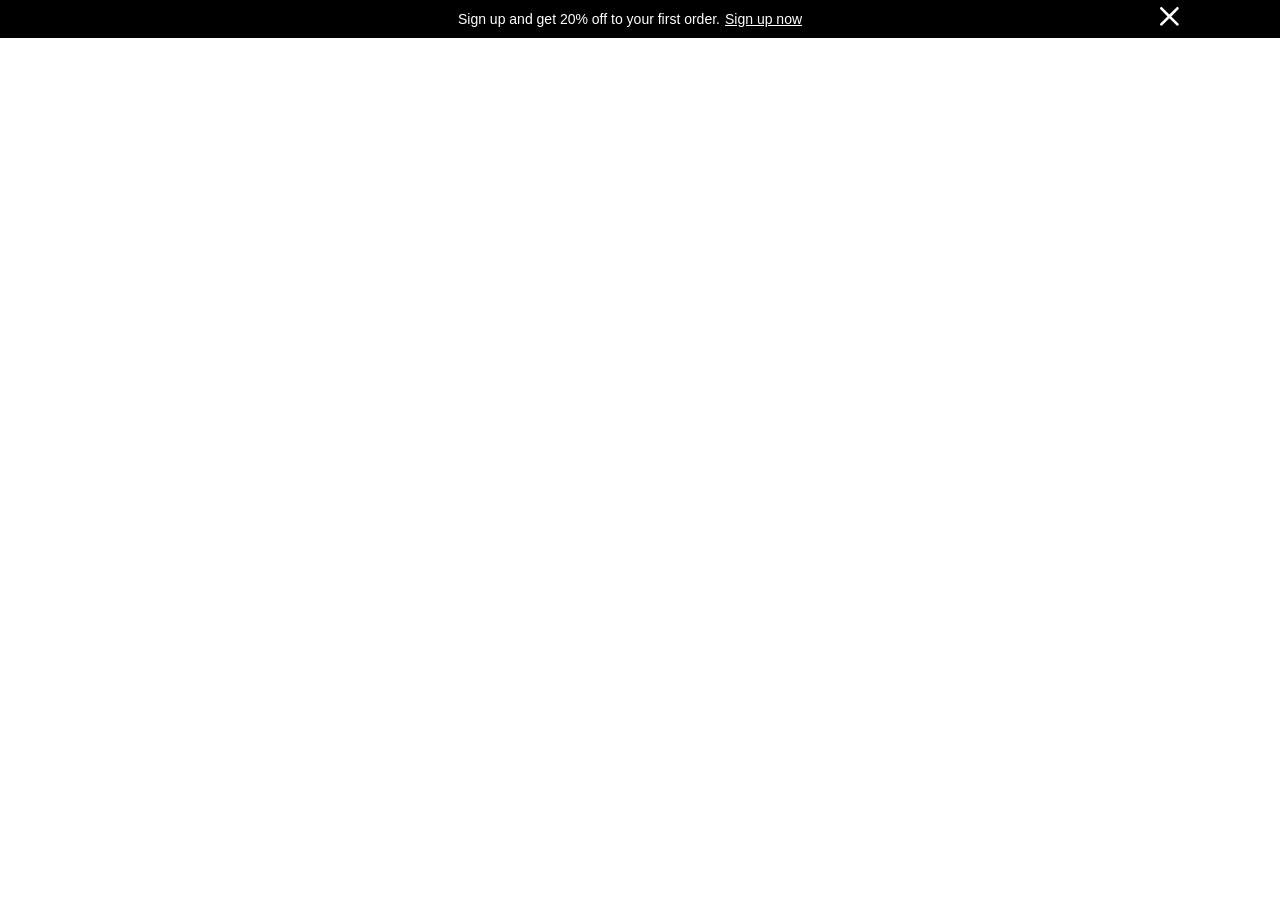
==== cart.html @ 90ceb1e4 "update: add common sections (offer bar , footer ) to other pages" ====
<!DOCTYPE html>
<html lang="en">

<head>
    <meta charset="UTF-8">
    <meta name="viewport" content="width=device-width, initial-scale=1.0">
    <title>ShopCo</title>

    <!-- Fonts -->
    <link href="https://fonts.cdnfonts.com/css/satoshi" rel="stylesheet">

    <link href="https://db.onlinewebfonts.com/c/f1fcc5aed1e20fc0cdb9f8a7573625bd?family=Integral+CF+Regular"
        rel="stylesheet">

    <!-- CSS -->
    <link rel="stylesheet" href="style.css">
</head>

<body>
    <!-- Offerbar -->
    <section class="offer-bar">
        <div class="offer-space"></div>

        <div class="offer-text satoshi">
            <p>
                Sign up and get 20% off to your first order.
            </p>
            <a href="#">
                Sign up now
            </a>
        </div>

        <div class="offer-close">
            <img src="Icons/cross.svg" alt="">
        </div>
    </section>
</body>

</html>
---- style.css ----
/* Reset */
* {
    margin: 0;
    padding: 0;
    box-sizing: border-box;
}






/* Fonts */
.satoshi {
    font-family: 'Satoshi', sans-serif;
}

.integral-cf {
    font-family: "Integral CF Regular", sans-serif;
}











/* Offer bar */
.offer-bar {
    height: 38px;
    padding-inline: 100px;
    display: flex;
    align-items: center;
    justify-content: space-between;
    background-color: black;
    color: white;
    white-space: nowrap;
}

.offer-space {
    display: block;
}

.offer-text {
    display: flex;
    align-items: center;
    gap: 5px;
    margin-top: 9px;
    margin-bottom: 10px;
    font-size: 14px;
    font-weight: 400;
}

.offer-text p {
    margin: 0;
    color: white;
    font-size: 14px;
}

.offer-text a {
    color: white;
    font-size: 14px;
    text-decoration: underline;
}

.offer-close img {
    height: 20px;
    width: 20px;
}











/* Navbar */
.nav-bar {
    background-color: white;
    display: flex;
    padding-inline: 100px;
    padding-block: 24px;
    align-items: center;
    gap: 40px;
    position: sticky;
    top: 0;
    z-index: 1000;
}

.nav-bar div:nth-of-type(1) {
    display: none;
}

.nav-bar div:nth-of-type(2) p {
    font-weight: 700;
    font-size: 32px;
    color: black;
}

.search-bar {
    width: 100%;
    background: #F0F0F0;
    border-radius: 67px;
}

.search-bar form {
    display: flex;
    flex-wrap: nowrap;
}

.search-bar img {
    padding: 12px;
    padding-left: 16px;
}

.search-bar input {
    border: none;
    outline: none;
    background-color: transparent;
    width: 100%;
}

.nav-bar ul {
    list-style: none;
    display: inline-flex;
    text-wrap: nowrap;
    gap: 24px;
}

.nav-bar div:nth-of-type(5) {
    display: flex;
    gap: 14px;
}













/* Banner */
.banner {
    display: flex;
    position: relative;
    background-color: #F2F0F1;
    background-image: url(Icons/banner.svg);
    background-size: cover;
    background-position: bottom right;
    background-repeat: no-repeat;
    padding-inline: 100px;
    min-height: 663px;
    overflow: hidden;
}

.banner-text h1 {
    font-size: 64px;
    font-weight: 700;
    margin-top: 100px;
    line-height: 1.05;
}

.banner-text p {
    margin-top: 32px;
    font-size: 16px;
    font-weight: 400;
    line-height: 22px;
    color: rgba(0, 0, 0, 0.6);
    max-width: 545px;
}

.banner button {
    width: 210px;
    height: 52px;
    border-radius: 62px;
    background-color: black;
    color: white;
    border: none;
    margin-top: 32px;
    margin-bottom: 48px;
    cursor: pointer;
    font-size: 16px;
}

.banner-counter ul {
    display: flex;
    align-items: center;
    list-style: none;
    gap: 32px;
    margin-bottom: 80px;
}

.banner-counter li h1 {
    font-size: 40px;
    font-weight: 700;
}

.banner-counter li p {
    font-size: 16px;
    color: rgba(0, 0, 0, 0.6);
}

.stars img {
    position: absolute;
}

.starTwo {
    right: 5.6%;
    top: 13%;
}

.starOne {
    right: 44%;
    top: 45%;
}













/* Ribon */
.ribon {
    display: flex;
    align-items: center;
    background-color: black;
    min-height: 122px;
    justify-content: space-around;
    padding-inline: 100px;
    flex-wrap: wrap;
    gap: 20px;
}












/* New Arrivals */
.new-arrivals {
    display: flex;
    flex-direction: column;
    align-items: center;
    padding-inline: 100px;
    padding-bottom: 55px;
    font-family: 'Satoshi', sans-serif;
}

.new-arrivals h2 {
    font-size: 48px;
    font-weight: 700;
    padding-top: 72px;
    padding-bottom: 55px;
    text-align: center;
}

.product-grid {
    display: grid;
    grid-template-columns: repeat(4, 1fr);
    gap: 20px;
    width: 100%;
}

.product-image img {
    width: 100%;
    display: block;
    border-radius: 20px;
}

.product-name {
    font-size: 16px;
    font-weight: 700;
    margin-top: 10px;
    text-align: left;
}

.product-rating {
    display: flex;
    align-items: center;
    gap: 8px;
    margin: 6px 0;
}

.product-rating img {
    height: 18px;
}

.product-rating small {
    font-size: 12px;
    color: black;
}

.product-rating span {
    color: #00000066;
}

.product-price {
    display: flex;
    align-items: center;
    gap: 8px;
    font-size: 20px;
    font-weight: 700;
}

.product-price del {
    color: #00000066;
}

.discount {
    font-size: 12px;
    font-weight: 500;
    color: #FF3333;
    background: #FF33331A;
    padding: 3px 8px;
    border-radius: 62px;
}

.new-arrivals>div {
    width: 100%;
    text-align: center;
}

.view-all-btn {
    display: inline-block;
    width: 218px;
    padding: 14px 0;
    border: 1px solid #0000001A;
    border-radius: 62px;
    color: black;
    text-decoration: none;
    font-size: 16px;
    font-weight: 500;
    margin: 36px 0 40px;
}













/* Footer */
.footer {
    background-color: #F0F0F0;
    padding-inline: 100px;
    padding-bottom: 80px;
    margin-top: 140px;
    font-family: 'Satoshi', sans-serif;
}

.newsletter {
    background-color: black;
    border-radius: 20px;
    padding: 36px 64px;
    display: flex;
    justify-content: space-between;
    align-items: center;
    gap: 40px;
    transform: translateY(-50%);
    margin-bottom: -50px;
}

.newsletter h2 {
    color: white;
    font-size: 40px;
    line-height: 45px;
    max-width: 550px;
}

.newsletter form {
    display: flex;
    flex-direction: column;
    gap: 14px;
    width: 350px;
}

.newsletter form div {
    display: flex;
    align-items: center;
    background-color: white;
    border-radius: 62px;
    padding: 12px 16px;
    gap: 12px;
}

.newsletter input {
    border: none;
    outline: none;
    width: 100%;
    font-size: 16px;
}

.newsletter button {
    background-color: white;
    color: black;
    border: none;
    border-radius: 62px;
    padding: 12px;
    font-size: 16px;
    font-weight: 500;
    cursor: pointer;
}


/* Footer Main */
.footer-main {
    display: flex;
    justify-content: space-between;
    gap: 40px;
    padding-top: 20px;
    margin-bottom: 50px;
}

.footer-brand {
    max-width: 250px;
}

.footer-brand h2 {
    font-size: 32px;
    margin-bottom: 25px;
}

.footer-brand p {
    color: #00000099;
    font-size: 14px;
    line-height: 22px;
    margin-bottom: 35px;
}

.footer-links {
    display: flex;
    justify-content: space-between;
    flex: 1;
    max-width: 800px;
}

.footer-links h4 {
    font-size: 16px;
    font-weight: 500;
    letter-spacing: 3px;
    margin-bottom: 26px;
}

.footer-links ul {
    list-style: none;
    display: flex;
    flex-direction: column;
    gap: 16px;
}

.footer-links a {
    color: #00000099;
    text-decoration: none;
    font-size: 16px;
}

.footer hr {
    border: none;
    border-top: 1px solid #0000001A;
    margin-bottom: 25px;
}

.footer-bottom {
    display: flex;
    justify-content: space-between;
    align-items: center;
}

.footer-bottom p {
    color: #00000099;
    font-size: 14px;
}









































/* Responsive */
@media (max-width: 1200px) {
    .banner {
        padding-inline: 60px;
    }

    .banner-text h1 {
        font-size: 52px;
    }
}




@media (max-width: 768px) {

    /* Offerbar*/
    .offer-bar {
        justify-content: center;
        gap: 10px;
        padding-inline: 16px;
    }

    .offer-space,
    .offer-close {
        display: none;
    }

    .offer-text p,
    .offer-text a {
        font-size: 12px;
    }







    /* Navbar */
    .nav-bar {
        padding-inline: 16px;
        padding-block: 16px;
        gap: 14px;
        align-items: center;
    }

    .nav-bar div:nth-of-type(1) {
        display: flex;
        align-items: center;
    }

    .nav-bar div:nth-of-type(2) {
        margin-right: auto;
    }

    .nav-bar div:nth-of-type(2) p {
        font-weight: 700;
        font-size: 25.2px;
        color: black;
    }

    .nav-bar div:nth-of-type(3) {
        display: none;
    }

    .search-bar {
        width: auto;
        background-color: transparent;
    }

    .search-bar form {
        display: flex;
        align-items: center;
    }

    .search-bar img {
        padding: 0;
        display: block;
    }

    .search-bar input {
        display: none;
    }

    .nav-bar div:nth-of-type(5) {
        display: flex;
        gap: 14px;
        align-items: center;
    }








    /* Banner */
    .banner {
        padding-inline: 16px;
        background-position: bottom center;
        background-size: cover;
        min-height: 520px;
    }

    .banner-text h1 {
        font-size: 36px;
        line-height: 36px;
        margin-top: 40px;
    }

    .banner-text p {
        font-size: 14px;
        margin-top: 20px;
    }

    .banner button {
        width: 100%;
        margin-top: 24px;
        margin-bottom: 32px;
    }

    .banner-counter ul {
        flex-wrap: wrap;
        gap: 16px 24px;
        margin-bottom: 40px;
    }












/* Ribon */
    .ribon {
        padding-inline: 16px;
        padding-block: 30px;
        min-height: auto;
    }






    /* New Arrivals */
    .new-arrivals {
        padding-inline: 16px;
    }

    .new-arrivals h2 {
        font-size: 32px;
        padding-top: 52px;
    }

    .product-grid {
        grid-template-columns: repeat(2, 1fr);
        gap: 16px;
    }

    .product-new:nth-child(n+3) {
        display: none;
    }

    .product-name {
        font-size: 14px;
    }

    .product-rating img {
        height: 15px;
    }

    .product-price {
        font-size: 18px;
    }

    .product-price del {
        font-size: 18px;
    }

    .view-all-btn {
        display: block;
        width: 100%;
        margin: 24px 0 30px;
    }


















    /* Footer */
    .footer {
        padding-inline: 16px;
        padding-bottom: 40px;
        margin-top: 160px;
    }

    .newsletter {
        padding: 32px 24px;
        flex-direction: column;
        align-items: flex-start;
        gap: 24px;
        transform: translateY(-40%);
        margin-bottom: -40px;
    }

    .newsletter h2 {
        font-size: 32px;
        line-height: 35px;
    }

    .newsletter form {
        width: 100%;
    }

    .footer-main {
        flex-direction: column;
        gap: 24px;
    }

    .footer-brand {
        max-width: 100%;
    }

    .footer-links {
        display: grid;
        grid-template-columns: repeat(2, 1fr);
        gap: 24px;
    }

    .footer-bottom {
        flex-direction: column;
        gap: 16px;
        text-align: center;
    }
}
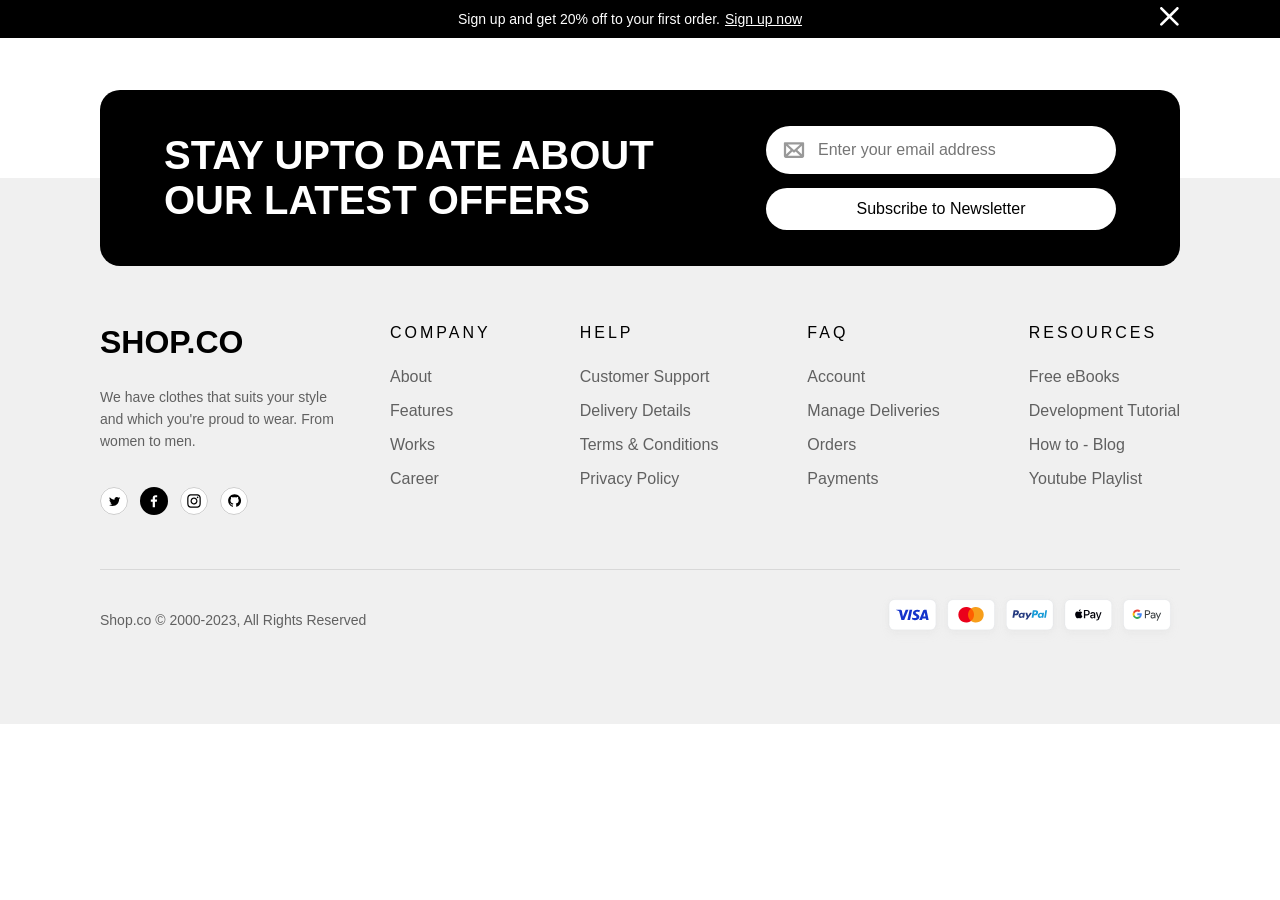
==== commit cf32750b: "fix: fixed footer section" ====
--- a/cart.html
+++ b/cart.html
@@ -34,6 +34,86 @@
             <img src="Icons/cross.svg" alt="">
         </div>
     </section>
+
+    <!-- Footer -->
+    <footer class="footer">
+
+        <!-- Newsletter -->
+        <div class="newsletter">
+            <h2 class="integral-cf">STAY UPTO DATE ABOUT OUR LATEST OFFERS</h2>
+
+            <form>
+                <div>
+                    <img src="Icons/email.svg" alt="">
+                    <input type="email" placeholder="Enter your email address">
+                </div>
+                <button type="submit">Subscribe to Newsletter</button>
+            </form>
+        </div>
+
+        <!-- Footer Main -->
+        <div class="footer-main">
+
+            <div class="footer-brand">
+                <h2 class="integral-cf">SHOP.CO</h2>
+                <p>We have clothes that suits your style and which you're proud to wear. From women to men.</p>
+                <img src="Icons/social.svg" alt="Social Media">
+            </div>
+
+            <div class="footer-links">
+                <div>
+                    <h4>COMPANY</h4>
+                    <ul>
+                        <li><a href="#">About</a></li>
+                        <li><a href="#">Features</a></li>
+                        <li><a href="#">Works</a></li>
+                        <li><a href="#">Career</a></li>
+                    </ul>
+                </div>
+
+                <div>
+                    <h4>HELP</h4>
+                    <ul>
+                        <li><a href="#">Customer Support</a></li>
+                        <li><a href="#">Delivery Details</a></li>
+                        <li><a href="#">Terms & Conditions</a></li>
+                        <li><a href="#">Privacy Policy</a></li>
+                    </ul>
+                </div>
+
+                <div>
+                    <h4>FAQ</h4>
+                    <ul>
+                        <li><a href="#">Account</a></li>
+                        <li><a href="#">Manage Deliveries</a></li>
+                        <li><a href="#">Orders</a></li>
+                        <li><a href="#">Payments</a></li>
+                    </ul>
+                </div>
+
+                <div>
+                    <h4>RESOURCES</h4>
+                    <ul>
+                        <li><a href="#">Free eBooks</a></li>
+                        <li><a href="#">Development Tutorial</a></li>
+                        <li><a href="#">How to - Blog</a></li>
+                        <li><a href="#">Youtube Playlist</a></li>
+                    </ul>
+                </div>
+            </div>
+
+        </div>
+
+        <hr>
+
+        <!-- Footer Bottom -->
+        <div class="footer-bottom">
+            <p>Shop.co © 2000-2023, All Rights Reserved</p>
+            <img src="Icons/payment-gateway.svg" alt="Payment Methods">
+        </div>
+
+    </footer>
+
 </body>
 
 </html>
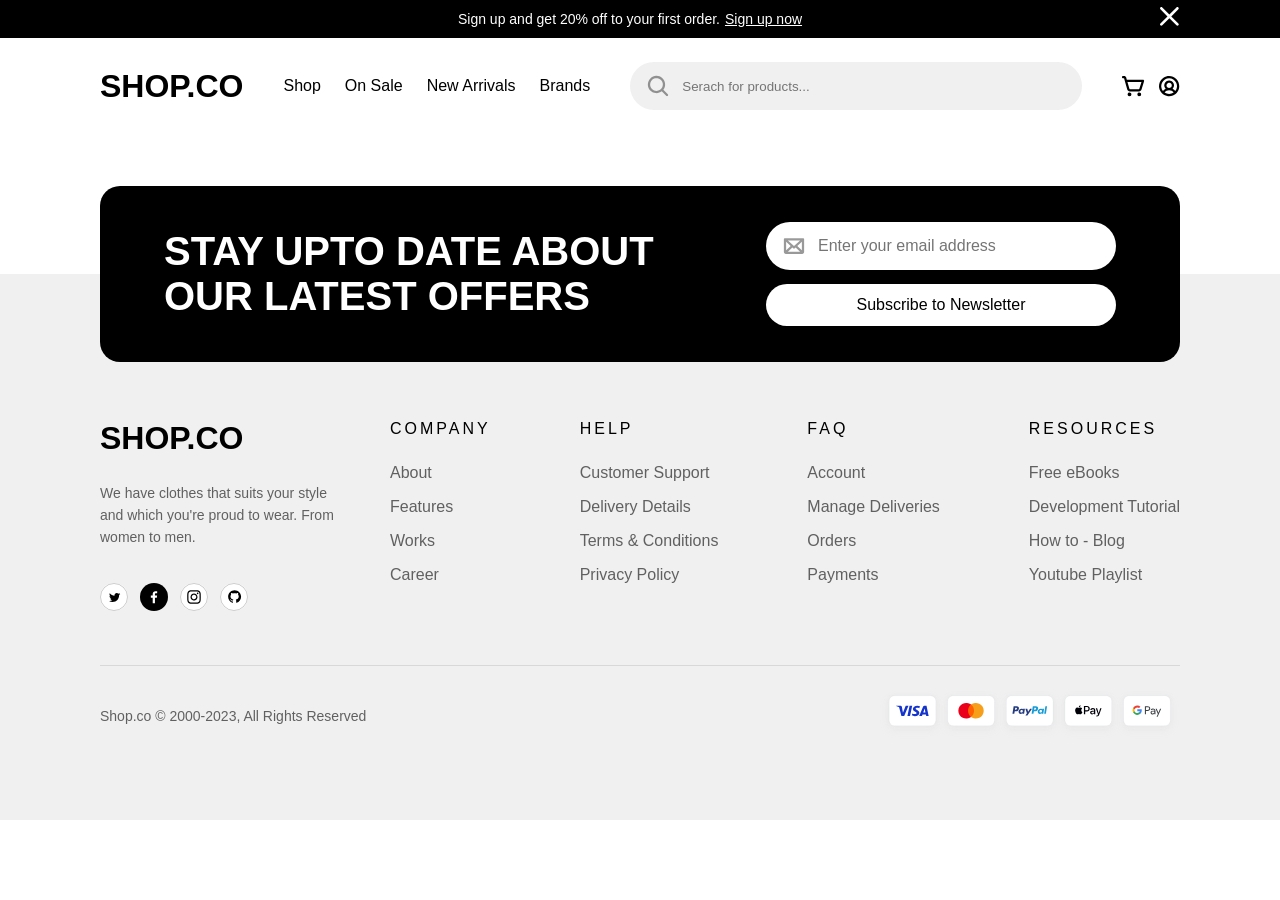
==== commit 35dcc540: "update staged changes" ====
--- a/cart.html
+++ b/cart.html
@@ -34,6 +34,40 @@
             <img src="Icons/cross.svg" alt="">
         </div>
     </section>
+
+    <!-- Navbar -->
+    <nav class="nav-bar">
+
+        <div>
+            <img src="Icons/menu.svg" alt="">
+        </div>
+
+        <div class="integral-cf">
+            <p>SHOP.CO</p>
+        </div>
+
+        <div class="satoshi">
+            <ul>
+                <li>Shop</li>
+                <li>On Sale</li>
+                <li>New Arrivals</li>
+                <li>Brands</li>
+            </ul>
+        </div>
+
+        <div class="search-bar">
+            <form>
+                <img src="Icons/serach.svg" alt="">
+                <input type="text" placeholder="Serach for products...">
+            </form>
+        </div>
+
+        <div>
+            <img class="search-mobile" src="Icons/search-mobile.svg" alt="">
+            <img src="Icons/cart.svg" alt="">
+            <img src="Icons/profile.svg" alt="">
+        </div>
+    </nav>
 
     <!-- Footer -->
     <footer class="footer">
--- a/style.css
+++ b/style.css
@@ -27,7 +27,7 @@
 
 
 
-
+/* Home page------------------------------------------------------------------------------ */
 
 /* Offer bar */
 .offer-bar {
@@ -138,6 +138,10 @@
 .nav-bar div:nth-of-type(5) {
     display: flex;
     gap: 14px;
+}
+
+.search-mobile {
+    display: none;
 }
 
 
@@ -262,20 +266,25 @@
 
 
 
-/* New Arrivals */
+/* New Arrivals & Top Selling */
+.new-arrivals,
+.top-selling {
+    display: flex;
+    flex-direction: column;
+    align-items: center;
+    padding-inline: 100px;
+    font-family: 'Satoshi', sans-serif;
+}
+
 .new-arrivals {
-    display: flex;
-    flex-direction: column;
-    align-items: center;
-    padding-inline: 100px;
-    padding-bottom: 55px;
-    font-family: 'Satoshi', sans-serif;
-}
-
-.new-arrivals h2 {
+    padding-bottom: 0;
+}
+
+.new-arrivals h2,
+.top-selling h2 {
     font-size: 48px;
     font-weight: 700;
-    padding-top: 72px;
+    padding-top: 64px;
     padding-bottom: 55px;
     text-align: center;
 }
@@ -289,6 +298,8 @@
 
 .product-image img {
     width: 100%;
+    aspect-ratio: 295 / 298;
+    object-fit: cover;
     display: block;
     border-radius: 20px;
 }
@@ -341,7 +352,8 @@
     border-radius: 62px;
 }
 
-.new-arrivals>div {
+.new-arrivals>div,
+.top-selling>div {
     width: 100%;
     text-align: center;
 }
@@ -507,6 +519,9 @@
 
 
 
+/* Product Details page----------------------------------------------------------------- */
+
+
 
 
 
@@ -590,12 +605,18 @@
         align-items: center;
     }
 
+    .nav-bar img {
+        display: block;
+    }
+
     .nav-bar div:nth-of-type(1) {
         display: flex;
         align-items: center;
     }
 
     .nav-bar div:nth-of-type(2) {
+        display: flex;
+        align-items: center;
         margin-right: auto;
     }
 
@@ -603,6 +624,8 @@
         font-weight: 700;
         font-size: 25.2px;
         color: black;
+        line-height: 1;
+        transform: translateY(-2px);
     }
 
     .nav-bar div:nth-of-type(3) {
@@ -610,22 +633,11 @@
     }
 
     .search-bar {
-        width: auto;
-        background-color: transparent;
-    }
-
-    .search-bar form {
-        display: flex;
-        align-items: center;
-    }
-
-    .search-bar img {
-        padding: 0;
+        display: none;
+    }
+
+    .search-mobile {
         display: block;
-    }
-
-    .search-bar input {
-        display: none;
     }
 
     .nav-bar div:nth-of-type(5) {
@@ -643,66 +655,173 @@
 
     /* Banner */
     .banner {
+        flex-direction: column;
         padding-inline: 16px;
+        background-color: #F2F0F1;
+        background-image: url(Icons/banner-mobile.svg);
         background-position: bottom center;
-        background-size: cover;
-        min-height: 520px;
+        background-repeat: no-repeat;
+        background-size: contain;
+        min-height: auto;
+        padding-bottom: min(448px, 115vw);
+        position: relative;
+    }
+
+    .banner>div:first-child {
+        width: 100%;
     }
 
     .banner-text h1 {
         font-size: 36px;
-        line-height: 36px;
+        line-height: 34px;
         margin-top: 40px;
     }
 
     .banner-text p {
         font-size: 14px;
+        line-height: 20px;
         margin-top: 20px;
+        color: rgba(0, 0, 0, 0.6);
+    }
+
+    .banner-text p br {
+        display: none;
     }
 
     .banner button {
         width: 100%;
         margin-top: 24px;
-        margin-bottom: 32px;
+        margin-bottom: 24px;
     }
 
     .banner-counter ul {
-        flex-wrap: wrap;
-        gap: 16px 24px;
-        margin-bottom: 40px;
-    }
-
-
-
-
-
-
-
-
-
-
-
-
-/* Ribon */
+        display: grid;
+        grid-template-columns: 1fr auto 1fr;
+        align-items: center;
+        row-gap: 16px;
+        list-style: none;
+        padding: 0;
+        margin-bottom: 0;
+    }
+
+    .banner-counter li:nth-child(1) {
+        grid-column: 1;
+        justify-self: end;
+        padding-right: 24px;
+        text-align: left;
+    }
+
+    .banner-counter li:nth-child(2) {
+        grid-column: 2;
+    }
+
+    .banner-counter li:nth-child(2) img {
+        height: 52px;
+    }
+
+    .banner-counter li:nth-child(3) {
+        grid-column: 3;
+        justify-self: start;
+        padding-left: 24px;
+        text-align: left;
+    }
+
+    .banner-counter li:nth-child(4) {
+        display: none;
+    }
+
+    .banner-counter li:nth-child(5) {
+        grid-column: 1 / -1;
+        justify-self: center;
+        text-align: center;
+    }
+
+    .banner-counter li h1 {
+        font-size: 24px;
+        font-weight: 700;
+        line-height: 1.2;
+    }
+
+    .banner-counter li p {
+        font-size: 12px;
+        color: rgba(0, 0, 0, 0.6);
+        margin: 0;
+    }
+
+    .stars img {
+        position: absolute;
+    }
+
+    .starOne {
+        left: 8%;
+        bottom: 240px;
+        right: auto;
+        top: auto;
+        width: 44px;
+        height: 44px;
+    }
+
+    .starTwo {
+        right: 7%;
+        bottom: 320px;
+        left: auto;
+        top: auto;
+        width: 76px;
+        height: 76px;
+    }
+
+    /* Ribon */
     .ribon {
+        display: grid;
+        grid-template-columns: repeat(6, 1fr);
+        justify-items: center;
+        align-items: center;
+        row-gap: 24px;
+        padding: 40px 16px;
+        min-height: auto;
+    }
+
+    .ribon img:nth-child(1) {
+        grid-column: 1 / span 2;
+    }
+
+    .ribon img:nth-child(2) {
+        grid-column: 3 / span 2;
+    }
+
+    .ribon img:nth-child(3) {
+        grid-column: 5 / span 2;
+    }
+
+    .ribon img:nth-child(4) {
+        grid-column: 2 / span 2;
+    }
+
+    .ribon img:nth-child(5) {
+        grid-column: 4 / span 2;
+    }
+
+    .ribon img {
+        height: 22px;
+        width: auto;
+    }
+
+
+
+
+
+
+    /* New Arrivals & Top Selling */
+    .new-arrivals,
+    .top-selling {
         padding-inline: 16px;
-        padding-block: 30px;
-        min-height: auto;
-    }
-
-
-
-
-
-
-    /* New Arrivals */
-    .new-arrivals {
-        padding-inline: 16px;
-    }
-
-    .new-arrivals h2 {
+    }
+
+    .new-arrivals h2,
+    .top-selling h2 {
         font-size: 32px;
-        padding-top: 52px;
+        padding-top: 40px;
+        padding-bottom: 32px;
     }
 
     .product-grid {
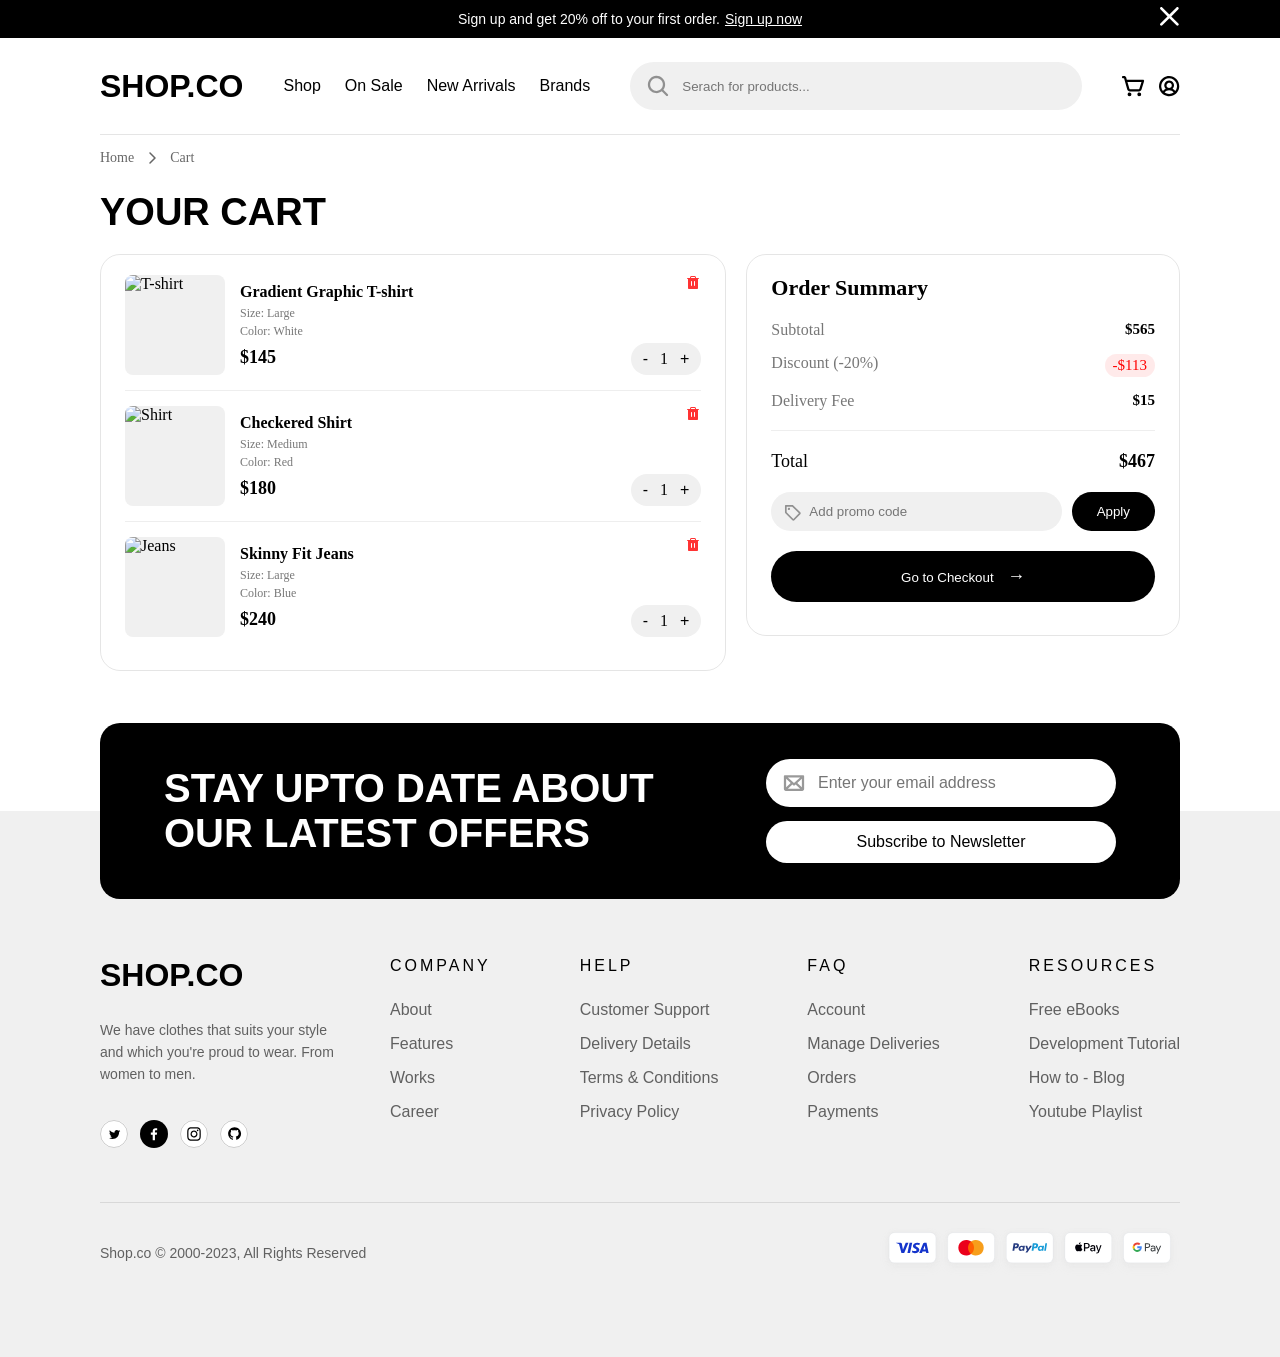
==== commit 1c21480e: "add: cart page without image" ====
--- a/cart.html
+++ b/cart.html
@@ -69,6 +69,149 @@
         </div>
     </nav>
 
+
+    <!-- Cart Section -->
+    <section class="cart">
+
+        <p class="breadcrumb">
+            <a href="#">Home</a>
+            <img src="Icons/arrow-right.svg" alt="">
+            <span>Cart</span>
+        </p>
+
+        <h1 class="integral-cf">YOUR CART</h1>
+
+        <div class="cart-content">
+
+            <!-- Cart Items -->
+            <div class="cart-items">
+
+                <!-- Product 1 -->
+                <div class="cart-item">
+
+                    <img class="product-img" src="Images/t-shirt.png" alt="T-shirt">
+
+                    <div class="item-info">
+                        <h4>Gradient Graphic T-shirt</h4>
+                        <p>Size: <span>Large</span></p>
+                        <p>Color: <span>White</span></p>
+                        <h3>$145</h3>
+                    </div>
+
+                    <div class="item-action">
+                        <img class="delete" src="Icons/delete.svg" alt="Delete">
+
+                        <div class="quantity">
+                            <button>-</button>
+                            <span>1</span>
+                            <button>+</button>
+                        </div>
+                    </div>
+
+                </div>
+
+
+                <!-- Product 2 -->
+                <div class="cart-item">
+
+                    <img class="product-img" src="Images/shirt.png" alt="Shirt">
+
+                    <div class="item-info">
+                        <h4>Checkered Shirt</h4>
+                        <p>Size: <span>Medium</span></p>
+                        <p>Color: <span>Red</span></p>
+                        <h3>$180</h3>
+                    </div>
+
+                    <div class="item-action">
+                        <img class="delete" src="Icons/delete.svg" alt="Delete">
+
+                        <div class="quantity">
+                            <button>-</button>
+                            <span>1</span>
+                            <button>+</button>
+                        </div>
+                    </div>
+
+                </div>
+
+
+                <!-- Product 3 -->
+                <div class="cart-item">
+
+                    <img class="product-img" src="Images/jeans.png" alt="Jeans">
+
+                    <div class="item-info">
+                        <h4>Skinny Fit Jeans</h4>
+                        <p>Size: <span>Large</span></p>
+                        <p>Color: <span>Blue</span></p>
+                        <h3>$240</h3>
+                    </div>
+
+                    <div class="item-action">
+                        <img class="delete" src="Icons/delete.svg" alt="Delete">
+
+                        <div class="quantity">
+                            <button>-</button>
+                            <span>1</span>
+                            <button>+</button>
+                        </div>
+                    </div>
+
+                </div>
+
+            </div>
+
+
+            <!-- Order Summary -->
+            <div class="order-summary">
+
+                <h3>Order Summary</h3>
+
+                <div class="summary-row">
+                    <p>Subtotal</p>
+                    <strong>$565</strong>
+                </div>
+
+                <div class="summary-row">
+                    <p>Discount (-20%)</p>
+                    <strong class="discount">-$113</strong>
+                </div>
+
+                <div class="summary-row">
+                    <p>Delivery Fee</p>
+                    <strong>$15</strong>
+                </div>
+
+                <hr>
+
+                <div class="summary-row total">
+                    <p>Total</p>
+                    <strong>$467</strong>
+                </div>
+
+                <div class="promo">
+
+                    <div>
+                        <img src="Icons/price-tag.svg" alt="">
+                        <input type="text" placeholder="Add promo code">
+                    </div>
+
+                    <button>Apply</button>
+
+                </div>
+
+                <button class="checkout">
+                    Go to Checkout <span>→</span>
+                </button>
+
+            </div>
+
+        </div>
+
+    </section>
+
+
     <!-- Footer -->
     <footer class="footer">
 
--- a/style.css
+++ b/style.css
@@ -517,9 +517,237 @@
 
 
 
-
-
 /* Product Details page----------------------------------------------------------------- */
+
+
+
+/* Cart page---------------------------------------------------------------------------------------------- */
+.breadcrumb {
+    display: flex;
+    align-items: center;
+    gap: 10px;
+    border-top: 1px solid #0000001A;
+    padding-top: 15px;
+    margin-bottom: 25px;
+    font-size: 14px;
+    color: #00000099;
+}
+
+.breadcrumb a {
+    color: #00000099;
+    text-decoration: none;
+}
+
+.breadcrumb img {
+    width: 16px;
+}
+
+.cart h1 {
+    font-size: 38px;
+    margin-bottom: 20px;
+}
+
+
+/* Cart Layout */
+.cart {
+    padding-inline: 100px;
+}
+
+.cart-content {
+    display: grid;
+    grid-template-columns: 1.3fr 0.9fr;
+    gap: 20px;
+}
+
+.cart-items,
+.order-summary {
+    border: 1px solid #0000001A;
+    border-radius: 20px;
+    padding: 20px 24px 33px;
+}
+.order-summary {
+    align-self: start;
+}
+
+/* Products */
+
+.cart-item {
+    display: flex;
+    align-items: center;
+    gap: 15px;
+    padding-bottom: 15px;
+    margin-bottom: 15px;
+    border-bottom: 1px solid #eee;
+}
+
+.cart-item:last-child {
+    border: none;
+    padding-bottom: 0;
+    margin-bottom: 0;
+}
+
+.product-img {
+    width: 100px;
+    height: 100px;
+    object-fit: contain;
+    background: #f0f0f0;
+    border-radius: 8px;
+}
+
+.item-info {
+    flex: 1;
+}
+
+.item-info h4 {
+    font-size: 16px;
+    margin-bottom: 5px;
+}
+
+.item-info p {
+    font-size: 12px;
+    color: #777;
+    margin-bottom: 3px;
+}
+
+.item-info h3 {
+    font-size: 18px;
+    margin-top: 8px;
+}
+
+.item-action {
+    height: 100px;
+    display: flex;
+    flex-direction: column;
+    justify-content: space-between;
+    align-items: flex-end;
+}
+
+.delete {
+    width: 16px;
+    cursor: pointer;
+}
+
+.quantity {
+    display: flex;
+    align-items: center;
+    gap: 12px;
+    background: #f0f0f0;
+    padding: 7px 12px;
+    border-radius: 30px;
+}
+
+.quantity button {
+    border: none;
+    background: none;
+    cursor: pointer;
+    font-size: 16px;
+}
+
+
+/* Order Summary */
+
+.order-summary h3 {
+    font-size: 22px;
+    margin-bottom: 20px;
+}
+
+.summary-row {
+    display: flex;
+    justify-content: space-between;
+    margin-bottom: 15px;
+}
+
+.summary-row p {
+    color: #777;
+}
+
+.summary-row strong {
+    font-size: 15px;
+}
+
+.discount {
+    color: red;
+}
+
+.order-summary hr {
+    border: none;
+    border-top: 1px solid #eee;
+    margin: 20px 0;
+}
+
+.total p,
+.total strong {
+    color: black;
+    font-size: 18px;
+}
+
+
+/* Promo Code */
+
+.promo {
+    display: flex;
+    gap: 10px;
+    margin-top: 20px;
+}
+
+.promo div {
+    display: flex;
+    align-items: center;
+    gap: 8px;
+    width: 100%;
+    background: #f0f0f0;
+    padding: 0 12px;
+    border-radius: 30px;
+}
+
+.promo img {
+    width: 18px;
+}
+
+.promo input {
+    width: 100%;
+    min-width: 0;
+    border: none;
+    outline: none;
+    background: transparent;
+    padding: 12px 0;
+}
+
+.promo button {
+    background: black;
+    color: white;
+    border: none;
+    border-radius: 30px;
+    padding: 0 25px;
+    cursor: pointer;
+}
+
+
+/* Checkout */
+
+.checkout {
+    width: 100%;
+    background: black;
+    color: white;
+    border: none;
+    border-radius: 30px;
+    padding: 15px;
+    margin-top: 20px;
+    cursor: pointer;
+}
+
+.checkout span {
+    margin-left: 10px;
+    font-size: 18px;
+}
+
+
+
+
+
+
+
+
 
 
 
@@ -568,6 +796,7 @@
         font-size: 52px;
     }
 }
+
 
 
 
@@ -590,6 +819,12 @@
     .offer-text a {
         font-size: 12px;
     }
+
+
+
+
+
+
 
 
 
@@ -645,6 +880,8 @@
         gap: 14px;
         align-items: center;
     }
+
+
 
 
 
@@ -770,6 +1007,15 @@
         height: 76px;
     }
 
+
+
+
+
+
+
+
+
+
     /* Ribon */
     .ribon {
         display: grid;
@@ -811,6 +1057,11 @@
 
 
 
+
+
+
+
+
     /* New Arrivals & Top Selling */
     .new-arrivals,
     .top-selling {
@@ -854,17 +1105,6 @@
         width: 100%;
         margin: 24px 0 30px;
     }
-
-
-
-
-
-
-
-
-
-
-
 
 
 
@@ -917,4 +1157,52 @@
         gap: 16px;
         text-align: center;
     }
+
+
+    /* Cart page mobile---------------------------------------------------------------------------------------- */
+      .cart {
+        padding: 20px 16px 50px;
+    }
+
+    .cart h1 {
+        font-size: 28px;
+    }
+
+    .cart-content {
+        grid-template-columns: 1fr;
+    }
+
+    .cart-items,
+    .order-summary {
+        padding: 15px;
+    }
+
+    .cart-item {
+        gap: 10px;
+    }
+
+    .product-img {
+        width: 85px;
+        height: 85px;
+    }
+
+    .item-info h4 {
+        font-size: 13px;
+    }
+
+    .item-action {
+        height: 85px;
+    }
+
+    .quantity {
+        gap: 8px;
+        padding: 6px 9px;
+    }
+
+    .order-summary h3 {
+        font-size: 20px;
+    }
+
+
+
 }
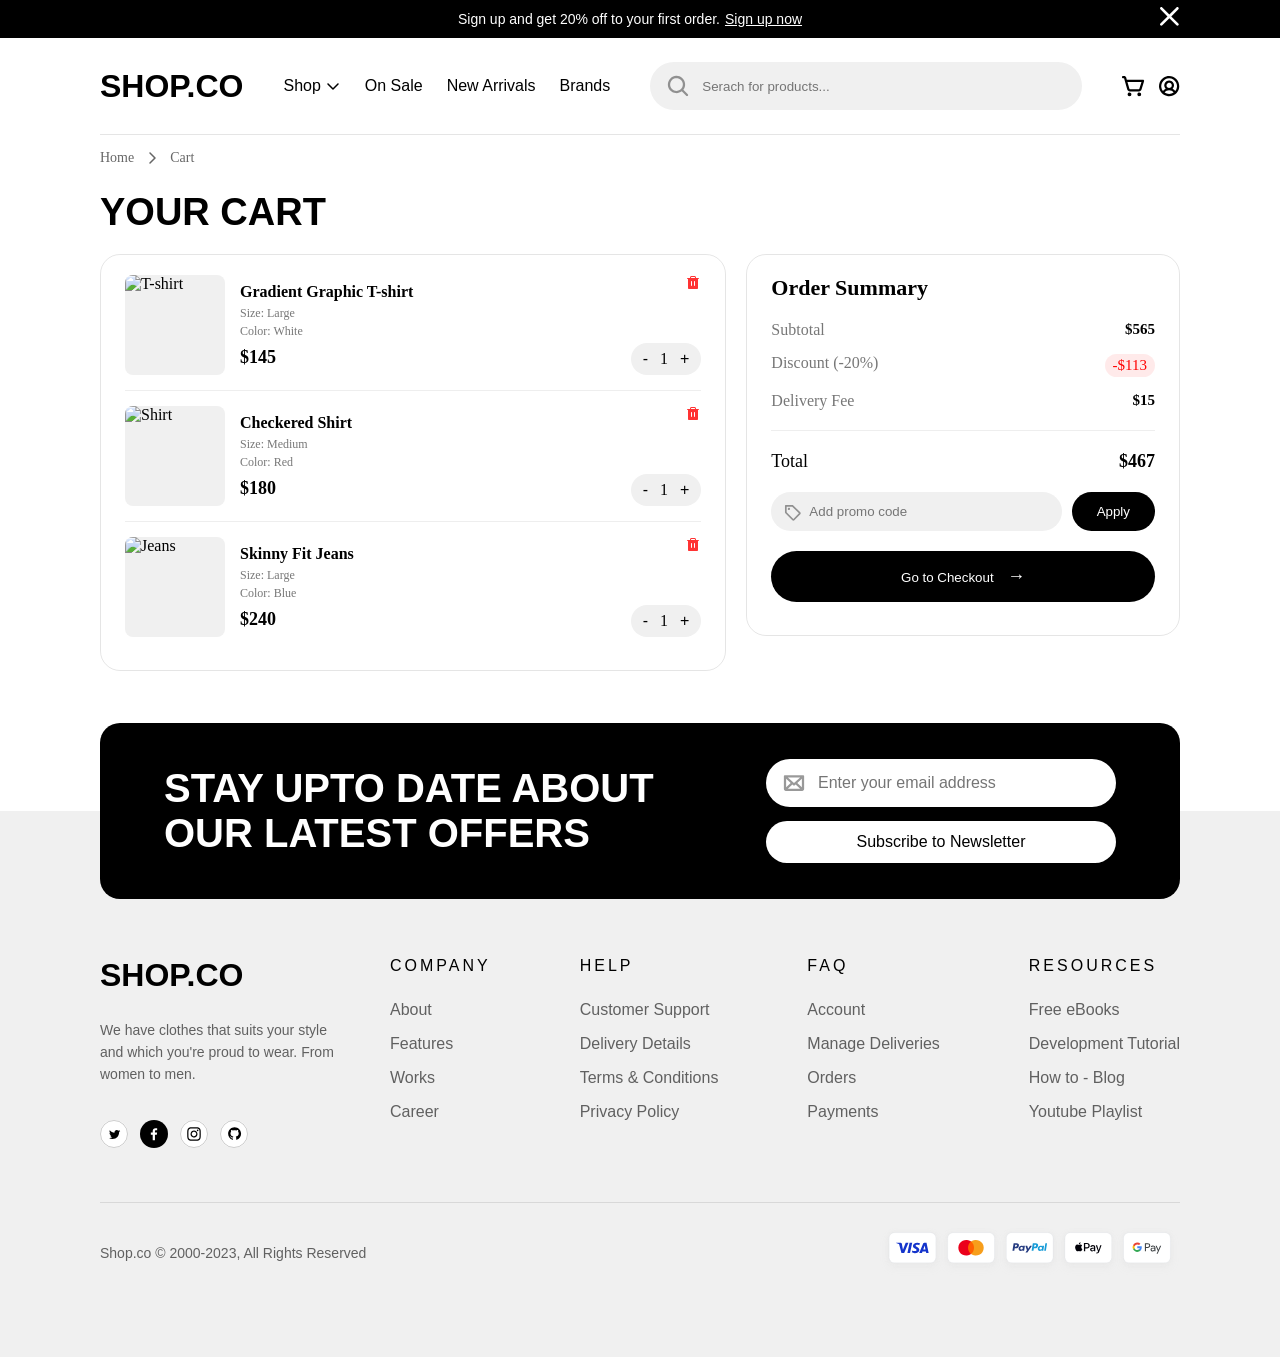
==== commit ff99ca0c: "update: add dropdown icon beside shop in every page" ====
--- a/cart.html
+++ b/cart.html
@@ -48,7 +48,7 @@
 
         <div class="satoshi">
             <ul>
-                <li>Shop</li>
+                <li>Shop <img src="Icons/arrow-down.svg" alt=""></li>
                 <li>On Sale</li>
                 <li>New Arrivals</li>
                 <li>Brands</li>
--- a/style.css
+++ b/style.css
@@ -133,6 +133,14 @@
     display: inline-flex;
     text-wrap: nowrap;
     gap: 24px;
+    align-items: center;
+}
+
+.nav-bar ul li {
+    display: inline-flex;
+    align-items: center;
+    gap: 4px;
+    cursor: pointer;
 }
 
 .nav-bar div:nth-of-type(5) {
@@ -182,7 +190,7 @@
     font-size: 16px;
     font-weight: 400;
     line-height: 22px;
-    color: rgba(0, 0, 0, 0.6);
+    color: #00000099;
     max-width: 545px;
 }
 
@@ -214,7 +222,7 @@
 
 .banner-counter li p {
     font-size: 16px;
-    color: rgba(0, 0, 0, 0.6);
+    color: #00000099;
 }
 
 .stars img {
@@ -518,6 +526,465 @@
 
 
 /* Product Details page----------------------------------------------------------------- */
+.detail-view {
+    padding-inline: 100px;
+    font-family: 'Satoshi', sans-serif;
+}
+
+.detail-view .breadcrumb {
+    padding-top: 24px;
+    padding-bottom: 36px;
+    margin: 0;
+}
+
+.detail-view span:last-child {
+    color: black;
+}
+
+/* Product Detail Main Block */
+.product-detail {
+    display: grid;
+    grid-template-columns: 1fr 1fr;
+    gap: 40px;
+    margin-bottom: 60px;
+}
+
+.product-gallery {
+    display: flex;
+    gap: 14px;
+    height: 530px;
+}
+
+.gallery-thumbs {
+    display: flex;
+    flex-direction: column;
+    gap: 14px;
+    width: 152px;
+}
+
+.gallery-thumbs img {
+    width: 100%;
+    height: 167px;
+    object-fit: cover;
+    background: #F0EEED;
+    border-radius: 20px;
+    cursor: pointer;
+}
+
+.gallery-thumbs img.active {
+    border: 1px solid black;
+}
+
+.gallery-main {
+    flex: 1;
+    background: #F0EEED;
+    border-radius: 20px;
+    overflow: hidden;
+}
+
+.gallery-main img {
+    width: 100%;
+    height: 100%;
+    object-fit: cover;
+    display: block;
+}
+
+/* Product Info */
+.product-info h1 {
+    font-size: 40px;
+    font-weight: 700;
+    line-height: 1.1;
+    margin-bottom: 14px;
+}
+
+.product-info .product-rating {
+    display: flex;
+    align-items: center;
+    gap: 8px;
+    margin-bottom: 14px;
+    font-size: 16px;
+}
+
+.product-info .product-price {
+    display: flex;
+    align-items: center;
+    gap: 12px;
+    font-size: 32px;
+    font-weight: 700;
+    margin-bottom: 14px;
+}
+
+.product-info .price-current {
+    color: black;
+}
+
+.product-info .product-price del {
+    color: #0000004D;
+}
+
+.discount-badge {
+    font-size: 14px;
+    font-weight: 500;
+    color: #FF3333;
+    background: #FF33331A;
+    padding: 4px 12px;
+    border-radius: 62px;
+}
+
+.product-desc {
+    color: #00000099;
+    font-size: 16px;
+    line-height: 22px;
+    margin-bottom: 16px;
+}
+
+.product-info hr {
+    border: none;
+    border-top: 1px solid #0000001A;
+    margin: 20px 0;
+}
+
+.product-colors p,
+.product-sizes p {
+    color: #00000099;
+    font-size: 16px;
+    margin-bottom: 14px;
+}
+
+.color-list {
+    display: flex;
+    gap: 16px;
+}
+
+.color-btn {
+    width: 37px;
+    height: 37px;
+    border-radius: 50%;
+    border: none;
+    cursor: pointer;
+    display: flex;
+    align-items: center;
+    justify-content: center;
+}
+
+.color-olive {
+    background-color: #4F4631;
+}
+
+.color-green {
+    background-color: #314F4A;
+}
+
+.color-blue {
+    background-color: #31344F;
+}
+
+.color-btn img {
+    width: 16px;
+    height: 16px;
+}
+
+.size-list {
+    display: flex;
+    gap: 12px;
+    flex-wrap: wrap;
+}
+
+.size-btn {
+    padding: 12px 24px;
+    background: #F0F0F0;
+    border-radius: 62px;
+    border: none;
+    font-size: 16px;
+    color: #00000099;
+    cursor: pointer;
+    font-family: inherit;
+}
+
+.size-btn.active {
+    background: black;
+    color: white;
+}
+
+.product-actions {
+    display: flex;
+    gap: 20px;
+    align-items: center;
+}
+
+.product-actions .quantity-selector {
+    background: #F0F0F0;
+    border-radius: 62px;
+    display: flex;
+    align-items: center;
+    justify-content: space-between;
+    padding: 14px 20px;
+    width: 170px;
+}
+
+.product-actions .quantity-selector button {
+    background: none;
+    border: none;
+    font-size: 20px;
+    font-weight: 700;
+    cursor: pointer;
+}
+
+.product-actions .quantity-selector span {
+    font-size: 16px;
+    font-weight: 500;
+}
+
+.add-to-cart-btn {
+    flex: 1;
+    background: black;
+    color: white;
+    border: none;
+    border-radius: 62px;
+    padding: 16px;
+    font-size: 16px;
+    font-weight: 500;
+    cursor: pointer;
+    font-family: inherit;
+}
+
+/* Detail Tabs */
+.detail-tabs {
+    display: flex;
+    border-bottom: 1px solid #0000001A;
+    margin-bottom: 32px;
+}
+
+.tab-item {
+    flex: 1;
+    background: none;
+    border: none;
+    border-bottom: 2px solid transparent;
+    padding: 18px 0;
+    font-size: 20px;
+    color: #00000099;
+    cursor: pointer;
+    text-align: center;
+    font-family: inherit;
+}
+
+.tab-item.active {
+    color: black;
+    font-weight: 500;
+    border-bottom-color: black;
+}
+
+/* Reviews Section */
+.reviews-section {
+    margin-bottom: 60px;
+}
+
+.reviews-header {
+    display: flex;
+    justify-content: space-between;
+    align-items: center;
+    margin-bottom: 24px;
+}
+
+.reviews-header h3 {
+    font-size: 24px;
+    font-weight: 700;
+    margin: 0;
+}
+
+.reviews-header h3 span {
+    font-size: 16px;
+    font-weight: 400;
+    color: #00000099;
+}
+
+.reviews-controls {
+    display: flex;
+    align-items: center;
+    gap: 10px;
+}
+
+
+.filter-btn {
+    width: 48px;
+    height: 48px;
+    background: #F0F0F0;
+    border-radius: 50%;
+    border: none;
+    cursor: pointer;
+    display: flex;
+    align-items: center;
+    justify-content: center;
+}
+
+
+.sort-dropdown {
+    display: flex;
+    align-items: center;
+    gap: 8px;
+    background: #F0F0F0;
+    border-radius: 62px;
+    padding: 12px 18px;
+    font-size: 16px;
+    font-weight: 500;
+    cursor: pointer;
+}
+
+.write-review-btn {
+    background: black;
+    color: white;
+    border: none;
+    border-radius: 62px;
+    padding: 14px 20px;
+    font-size: 16px;
+    font-weight: 500;
+    cursor: pointer;
+    white-space: nowrap;
+}
+
+.reviews-grid {
+    display: grid;
+    grid-template-columns: repeat(2, 1fr);
+    gap: 20px;
+    margin-bottom: 36px;
+}
+
+.review-card {
+    border: 1px solid #0000001A;
+    border-radius: 20px;
+    padding: 28px;
+}
+
+.review-card-top {
+    display: flex;
+    justify-content: space-between;
+    align-items: center;
+    margin-bottom: 12px;
+}
+
+.dots-btn {
+    background: none;
+    border: none;
+    cursor: pointer;
+    padding: 0;
+}
+
+.reviewer-name {
+    display: flex;
+    align-items: center;
+    gap: 6px;
+    margin-bottom: 8px;
+}
+
+.reviewer-name h4 {
+    font-size: 20px;
+    font-weight: 700;
+    margin: 0;
+}
+
+.review-text {
+    color: #00000099;
+    font-size: 16px;
+    line-height: 22px;
+    margin-bottom: 20px;
+}
+
+.review-date {
+    color: #00000099;
+    font-size: 14px;
+    font-weight: 500;
+    margin: 0;
+}
+
+.load-more-reviews {
+    text-align: center;
+    margin-top: 36px;
+}
+
+.load-more-reviews button {
+    background: none;
+    border: 1px solid #0000001A;
+    border-radius: 62px;
+    padding: 14px 40px;
+    font-size: 16px;
+    font-weight: 500;
+    cursor: pointer;
+}
+
+.related-products {
+    padding-inline: 100px;
+    margin-bottom: 80px;
+    
+}
+
+.section-title {
+    text-align: center;
+    font-size: 48px;
+    font-weight: 700;
+    margin: 64px 0 55px;
+}
+
+.product-grid {
+    display: grid;
+    grid-template-columns: repeat(4, 1fr);
+    gap: 20px;
+    width: 100%;
+}
+
+.product-thumb {
+    width: 100%;
+    aspect-ratio: 295 / 298;
+    object-fit: cover;
+    display: block;
+    border-radius: 20px;
+}
+
+.product-title {
+    font-size: 16px;
+    font-weight: 700;
+    margin: 12px 0 6px;
+}
+
+.product-rating {
+    display: flex;
+    align-items: center;
+    gap: 8px;
+    margin-bottom: 8px;
+}
+
+.product-rating img {
+    height: 18px;
+    width: auto;
+}
+
+.product-rating span {
+    color: #00000066;
+    font-size: 13px;
+}
+
+.product-price {
+    font-size: 20px;
+    font-weight: 700;
+    display: flex;
+    align-items: center;
+    gap: 8px;
+}
+
+.product-price del {
+    color: #00000066;
+}
+
+.discount-badge {
+    background-color: #FF33331A;
+    color: #FF3333;
+    font-size: 12px;
+    font-weight: 500;
+    padding: 3px 14px;
+    border-radius: 62px;
+}
+
+
+
 
 
 
@@ -565,6 +1032,7 @@
     border-radius: 20px;
     padding: 20px 24px 33px;
 }
+
 .order-summary {
     align-self: start;
 }
@@ -787,19 +1255,6 @@
 
 
 /* Responsive */
-@media (max-width: 1200px) {
-    .banner {
-        padding-inline: 60px;
-    }
-
-    .banner-text h1 {
-        font-size: 52px;
-    }
-}
-
-
-
-
 
 @media (max-width: 768px) {
 
@@ -819,16 +1274,6 @@
     .offer-text a {
         font-size: 12px;
     }
-
-
-
-
-
-
-
-
-
-
 
 
 
@@ -880,12 +1325,6 @@
         gap: 14px;
         align-items: center;
     }
-
-
-
-
-
-
 
 
 
@@ -918,7 +1357,7 @@
         font-size: 14px;
         line-height: 20px;
         margin-top: 20px;
-        color: rgba(0, 0, 0, 0.6);
+        color: #00000099;
     }
 
     .banner-text p br {
@@ -981,7 +1420,7 @@
 
     .banner-counter li p {
         font-size: 12px;
-        color: rgba(0, 0, 0, 0.6);
+        color: #00000099;
         margin: 0;
     }
 
@@ -1159,8 +1598,45 @@
     }
 
 
+    /*Details page mobile------------------------------------------------------------------------------------------------  */
+
+    .related-products {
+        padding-inline: 16px;
+        margin-bottom: 40px;
+    }
+
+    .section-title {
+        font-size: 32px;
+        margin: 40px 0 32px;
+    }
+
+    .product-grid {
+        grid-template-columns: 1fr 1fr;
+        gap: 15px;
+    }
+
+    .product-card:nth-child(3),
+    .product-card:nth-child(4) {
+        display: none;
+    }
+
+    .product-thumb {
+        height: auto;
+    }
+
+    .product-title {
+        font-size: 14px;
+    }
+
+    .product-price {
+        font-size: 16px;
+        gap: 5px;
+    }
+
+
+
     /* Cart page mobile---------------------------------------------------------------------------------------- */
-      .cart {
+    .cart {
         padding: 20px 16px 50px;
     }
 
@@ -1203,6 +1679,80 @@
         font-size: 20px;
     }
 
-
-
+    /* Detail View Mobile Responsive */
+    .detail-view {
+        padding-inline: 16px;
+    }
+
+    .detail-view .breadcrumb {
+        padding-top: 16px;
+        padding-bottom: 20px;
+    }
+
+    .product-detail {
+        grid-template-columns: 1fr;
+        gap: 20px;
+        margin-bottom: 40px;
+    }
+
+    .product-gallery {
+        flex-direction: column-reverse;
+        height: auto;
+        gap: 12px;
+    }
+
+    .gallery-main {
+        width: 100%;
+        height: 290px;
+    }
+
+    .gallery-thumbs {
+        flex-direction: row;
+        width: 100%;
+        gap: 12px;
+    }
+
+    .gallery-thumbs img {
+        flex: 1;
+        height: 106px;
+    }
+
+    .product-info h1 {
+        font-size: 24px;
+        margin-bottom: 10px;
+    }
+
+    .product-info .product-price {
+        font-size: 24px;
+    }
+
+    .product-desc {
+        font-size: 14px;
+    }
+
+    .product-actions .quantity-selector {
+        width: 110px;
+        padding: 12px 16px;
+    }
+
+    .tab-item {
+        font-size: 14px;
+        padding: 14px 0;
+    }
+
+    .reviews-header h3 {
+        font-size: 20px;
+    }
+
+    .sort-dropdown {
+        display: none;
+    }
+
+    .reviews-grid {
+        grid-template-columns: 1fr;
+    }
+
+    .review-card {
+        padding: 20px;
+    }
 }
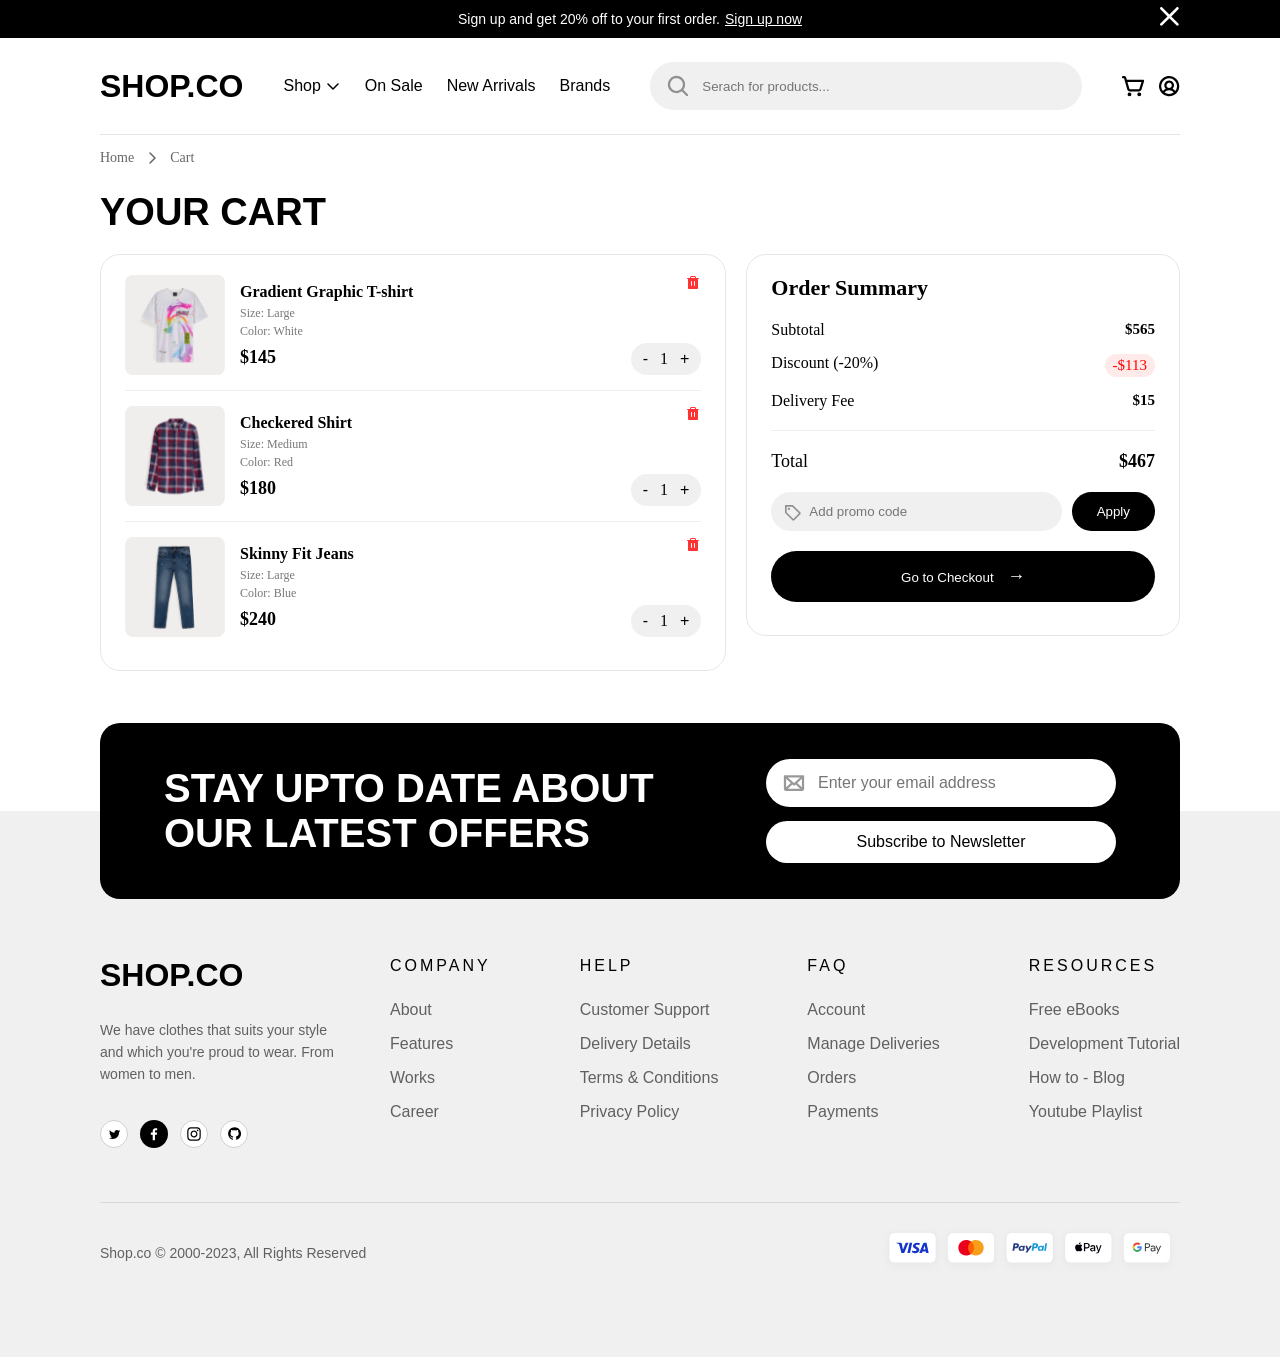
==== commit fcdfe5f9: "update: cart page image fixed" ====
--- a/cart.html
+++ b/cart.html
@@ -64,7 +64,9 @@
 
         <div>
             <img class="search-mobile" src="Icons/search-mobile.svg" alt="">
-            <img src="Icons/cart.svg" alt="">
+            <a href="cart.html">
+                <img src="Icons/cart.svg" alt="Cart">
+            </a>
             <img src="Icons/profile.svg" alt="">
         </div>
     </nav>
@@ -89,7 +91,7 @@
                 <!-- Product 1 -->
                 <div class="cart-item">
 
-                    <img class="product-img" src="Images/t-shirt.png" alt="T-shirt">
+                    <img class="product-img" src="Icons/multi-color-t-shirt.svg" alt="T-shirt">
 
                     <div class="item-info">
                         <h4>Gradient Graphic T-shirt</h4>
@@ -114,7 +116,7 @@
                 <!-- Product 2 -->
                 <div class="cart-item">
 
-                    <img class="product-img" src="Images/shirt.png" alt="Shirt">
+                    <img class="product-img" src="Icons/shirt.svg" alt="Shirt">
 
                     <div class="item-info">
                         <h4>Checkered Shirt</h4>
@@ -139,7 +141,7 @@
                 <!-- Product 3 -->
                 <div class="cart-item">
 
-                    <img class="product-img" src="Images/jeans.png" alt="Jeans">
+                    <img class="product-img" src="Icons/jeans.svg" alt="Jeans">
 
                     <div class="item-info">
                         <h4>Skinny Fit Jeans</h4>
--- a/style.css
+++ b/style.css
@@ -146,6 +146,12 @@
 .nav-bar div:nth-of-type(5) {
     display: flex;
     gap: 14px;
+    align-items: center;
+}
+
+.nav-bar div:nth-of-type(5) a {
+    display: flex;
+    align-items: center;
 }
 
 .search-mobile {
@@ -171,10 +177,9 @@
     background-color: #F2F0F1;
     background-image: url(Icons/banner.svg);
     background-size: cover;
-    background-position: bottom right;
+    background-position: right top;
     background-repeat: no-repeat;
     padding-inline: 100px;
-    min-height: 663px;
     overflow: hidden;
 }
 
@@ -243,14 +248,6 @@
 
 
 
-
-
-
-
-
-
-
-
 /* Ribon */
 .ribon {
     display: flex;
@@ -262,13 +259,6 @@
     flex-wrap: wrap;
     gap: 20px;
 }
-
-
-
-
-
-
-
 
 
 
@@ -302,6 +292,10 @@
     grid-template-columns: repeat(4, 1fr);
     gap: 20px;
     width: 100%;
+}
+
+.product-image a {
+    display: block;
 }
 
 .product-image img {
@@ -376,18 +370,155 @@
     text-decoration: none;
     font-size: 16px;
     font-weight: 500;
-    margin: 36px 0 40px;
-}
-
-
-
-
-
-
-
-
-
-
+    margin: 36px 0 64px;
+}
+
+.section-divider {
+    width: 100%;
+    border: none;
+    border-top: 1px solid #0000001A;
+    margin: 0;
+}
+
+
+
+/* Browse by Dress Style */
+.dress-style {
+    padding-inline: 100px;
+    margin-bottom: 80px;
+
+}
+
+.dress-style-box {
+    background-color: #F0F0F0;
+    border-radius: 40px;
+    padding: 70px 64px;
+}
+
+.dress-style-box h2 {
+    font-size: 48px;
+    font-weight: 700;
+    text-align: center;
+    margin-bottom: 64px;
+}
+
+.style-row {
+    display: flex;
+    gap: 20px;
+    margin-bottom: 20px;
+}
+
+.style-row:last-child {
+    margin-bottom: 0;
+}
+
+.style-card {
+    height: 289px;
+    background-color: white;
+    border-radius: 20px;
+    position: relative;
+    overflow: hidden;
+    cursor: pointer;
+}
+
+.style-casual {
+    flex: 4;
+}
+
+.style-formal {
+    flex: 6;
+}
+
+.style-party {
+    flex: 6;
+}
+
+.style-gym {
+    flex: 4;
+}
+
+.style-card h3 {
+    position: absolute;
+    top: 25px;
+    left: 36px;
+    font-size: 36px;
+    font-weight: 700;
+    color: black;
+    z-index: 2;
+    margin: 0;
+}
+
+.style-card img {
+    width: 100%;
+    height: 100%;
+    object-fit: cover;
+    object-position: right top;
+    display: block;
+}
+
+
+
+/* Happy Customers */
+.happy-customers {
+    padding-inline: 100px;
+    margin-bottom: 80px;
+   
+}
+
+.customers-header {
+    display: flex;
+    justify-content: space-between;
+    align-items: flex-end;
+    margin-bottom: 40px;
+}
+
+.customers-header h2 {
+    font-size: 48px;
+    font-weight: 700;
+    margin: 0;
+}
+
+.customers-arrows {
+    display: flex;
+    gap: 16px;
+    align-items: center;
+}
+
+.arrow-btn {
+    background: none;
+    border: none;
+    cursor: pointer;
+    padding: 0;
+    display: flex;
+    align-items: center;
+    justify-content: center;
+}
+
+.arrow-btn img {
+    width: 24px;
+    height: 24px;
+}
+
+.customers-grid {
+    display: grid;
+    grid-template-columns: repeat(3, 1fr);
+    gap: 20px;
+}
+
+.customers-grid .review-card {
+    border: 1px solid #0000001A;
+    border-radius: 20px;
+    padding: 28px;
+}
+
+.review-stars {
+    margin-bottom: 12px;
+}
+
+.review-stars img {
+    height: 22px;
+    width: auto;
+}
 
 
 
@@ -698,7 +829,6 @@
     font-size: 16px;
     color: #00000099;
     cursor: pointer;
-    font-family: inherit;
 }
 
 .size-btn.active {
@@ -745,7 +875,6 @@
     font-size: 16px;
     font-weight: 500;
     cursor: pointer;
-    font-family: inherit;
 }
 
 /* Detail Tabs */
@@ -765,7 +894,6 @@
     color: #00000099;
     cursor: pointer;
     text-align: center;
-    font-family: inherit;
 }
 
 .tab-item.active {
@@ -914,7 +1042,7 @@
 .related-products {
     padding-inline: 100px;
     margin-bottom: 80px;
-    
+
 }
 
 .section-title {
@@ -1125,9 +1253,6 @@
     margin-bottom: 15px;
 }
 
-.summary-row p {
-    color: #777;
-}
 
 .summary-row strong {
     font-size: 15px;
@@ -1251,6 +1376,407 @@
 
 
 
+
+
+
+/* Category page------------------------------------------------------------------------------------------ */
+.category-page {
+    padding-inline: 100px;
+    font-family: 'Satoshi', sans-serif;
+    margin-bottom: 80px;
+}
+
+.category-page .breadcrumb {
+    padding-top: 24px;
+    padding-bottom: 24px;
+    margin: 0;
+}
+
+.category-page .breadcrumb span:last-child {
+    color: black;
+}
+
+.category-layout {
+    display: flex;
+    gap: 20px;
+    align-items: flex-start;
+}
+
+/* Sidebar Filters */
+.filters-sidebar {
+    width: 295px;
+    flex-shrink: 0;
+    border: 1px solid #0000001A;
+    border-radius: 20px;
+    padding: 20px 24px;
+}
+
+.filters-header {
+    display: flex;
+    justify-content: space-between;
+    align-items: center;
+}
+
+.filters-header h3 {
+    font-size: 20px;
+    font-weight: 700;
+    margin: 0;
+}
+
+.filters-sidebar hr {
+    border: none;
+    border-top: 1px solid #0000001A;
+    margin: 20px 0;
+}
+
+.filter-list {
+    list-style: none;
+    padding: 0;
+    margin: 0;
+}
+
+.filter-list li {
+    display: flex;
+    justify-content: space-between;
+    align-items: center;
+    padding: 8px 0;
+    color: #00000099;
+    font-size: 16px;
+    cursor: pointer;
+}
+
+.filter-box .filter-head {
+    display: flex;
+    justify-content: space-between;
+    align-items: center;
+    cursor: pointer;
+    margin-bottom: 16px;
+}
+
+.filter-box .filter-head h4 {
+    font-size: 20px;
+    font-weight: 700;
+    margin: 0;
+}
+
+.filter-head .arrow-up {
+    transform: rotate(180deg);
+}
+
+/* Price Slider */
+.price-slider {
+    padding: 6px 0;
+}
+
+.range-slider {
+    position: relative;
+    width: 100%;
+    height: 6px;
+    background: #F0F0F0;
+    border-radius: 4px;
+    margin: 15px 0 12px;
+}
+
+.range-slider .slider-track {
+    position: absolute;
+    height: 100%;
+    left: 20%;
+    right: 20%;
+    background: black;
+    border-radius: 4px;
+}
+
+.range-slider input[type="range"] {
+    position: absolute;
+    top: -7px;
+    left: 0;
+    width: 100%;
+    height: 20px;
+    background: none;
+    pointer-events: none;
+    -webkit-appearance: none;
+    appearance: none;
+    margin: 0;
+}
+
+.range-slider input[type="range"]::-webkit-slider-thumb {
+    height: 20px;
+    width: 20px;
+    border-radius: 50%;
+    background: black;
+    pointer-events: auto;
+    -webkit-appearance: none;
+    cursor: pointer;
+}
+
+.range-slider input[type="range"]::-moz-range-thumb {
+    height: 20px;
+    width: 20px;
+    border-radius: 50%;
+    background: black;
+    pointer-events: auto;
+    border: none;
+    cursor: pointer;
+}
+
+.price-range {
+    display: flex;
+    justify-content: space-between;
+    font-size: 14px;
+    font-weight: 500;
+    color: black;
+}
+
+/* Colors Palette */
+.color-palette {
+    display: grid;
+    grid-template-columns: repeat(5, 1fr);
+    gap: 14px;
+}
+
+.color-option {
+    width: 37px;
+    height: 37px;
+    border-radius: 50%;
+    border: none;
+    cursor: pointer;
+    display: flex;
+    align-items: center;
+    justify-content: center;
+}
+
+.color-option.color-green {
+    background-color: #00C12B;
+}
+
+.color-option.color-red {
+    background-color: #F50606;
+}
+
+.color-option.color-yellow {
+    background-color: #F5DD06;
+}
+
+.color-option.color-orange {
+    background-color: #F57906;
+}
+
+.color-option.color-cyan {
+    background-color: #06CAF5;
+}
+
+.color-option.color-blue {
+    background-color: #063AF5;
+}
+
+.color-option.color-purple {
+    background-color: #7D06F5;
+}
+
+.color-option.color-pink {
+    background-color: #F506A4;
+}
+
+.color-option.color-white {
+    background-color: #FFFFFF;
+    border: 1px solid #0000001A;
+}
+
+.color-option.color-black {
+    background-color: #000000;
+}
+
+.color-option img {
+    width: 16px;
+    height: 16px;
+}
+
+/* Size Pills */
+.size-group {
+    display: flex;
+    flex-wrap: wrap;
+    gap: 8px;
+}
+
+.size-pill {
+    background: #F0F0F0;
+    border-radius: 62px;
+    padding: 10px 20px;
+    font-size: 14px;
+    color: #00000099;
+    border: none;
+    cursor: pointer;
+}
+
+.size-pill.active {
+    background: black;
+    color: white;
+}
+
+.apply-filter-btn {
+    width: 100%;
+    background: black;
+    color: white;
+    border: none;
+    border-radius: 62px;
+    padding: 16px;
+    font-size: 14px;
+    font-weight: 500;
+    cursor: pointer;
+    margin-top: 20px;
+}
+
+/* Category Content Area */
+.category-content {
+    flex: 1;
+}
+
+.category-top {
+    display: flex;
+    justify-content: space-between;
+    align-items: center;
+    margin-bottom: 24px;
+}
+
+.category-title-wrap {
+    display: flex;
+    align-items: baseline;
+    gap: 12px;
+}
+
+.category-title-wrap h2 {
+    font-size: 32px;
+    font-weight: 700;
+    margin: 0;
+}
+
+.showing-count {
+    font-size: 16px;
+    color: #00000099;
+}
+
+.category-sort {
+    display: flex;
+    align-items: center;
+    gap: 6px;
+    font-size: 16px;
+    color: #00000099;
+    cursor: pointer;
+}
+
+.category-sort strong {
+    color: black;
+}
+
+.mobile-filter-btn {
+    display: none;
+}
+
+/* Category Grid */
+.category-grid {
+    display: grid;
+    grid-template-columns: repeat(3, 1fr);
+    gap: 20px;
+}
+
+.category-divider {
+    border: none;
+    border-top: 1px solid #0000001A;
+    margin: 36px 0 24px;
+}
+
+/* Pagination */
+.pagination {
+    display: flex;
+    justify-content: space-between;
+    align-items: center;
+}
+
+.pagination-btn {
+    display: flex;
+    align-items: center;
+    gap: 8px;
+    border: 1px solid #0000001A;
+    border-radius: 8px;
+    background: white;
+    padding: 8px 14px;
+    font-size: 14px;
+    font-weight: 500;
+    cursor: pointer;
+}
+
+.arrow-prev {
+    transform: rotate(180deg);
+}
+
+.pagination-pages {
+    display: flex;
+    align-items: center;
+    gap: 2px;
+}
+
+.page-num {
+    width: 36px;
+    height: 36px;
+    border-radius: 8px;
+    border: none;
+    background: transparent;
+    font-size: 14px;
+    font-weight: 500;
+    color: #00000099;
+    cursor: pointer;
+    display: flex;
+    align-items: center;
+    justify-content: center;
+}
+
+.page-num.active {
+    background: #0000000F;
+    color: black;
+}
+
+.page-dots {
+    padding: 0 4px;
+    color: #00000099;
+}
+
+
+/* Large screens (1600px - 1980px)*/
+@media (min-width: 1600px) {
+    .banner-text h1 {
+        font-size: 78px;
+        line-height: 1.05;
+        margin-top: 120px;
+    }
+
+    .banner-text p {
+        font-size: 18px;
+        line-height: 26px;
+        max-width: 620px;
+        margin-top: 36px;
+    }
+
+    .banner button {
+        width: 240px;
+        height: 58px;
+        font-size: 18px;
+        margin-top: 36px;
+        margin-bottom: 56px;
+    }
+
+    .banner-counter ul {
+        gap: 40px;
+        margin-bottom: 90px;
+    }
+
+    .banner-counter li h1 {
+        font-size: 48px;
+    }
+
+    .banner-counter li p {
+        font-size: 18px;
+    }
+}
 
 
 
@@ -1479,15 +2005,15 @@
     }
 
     .ribon img:nth-child(4) {
-        grid-column: 2 / span 2;
+        grid-column: 1 / span 3;
     }
 
     .ribon img:nth-child(5) {
-        grid-column: 4 / span 2;
+        grid-column: 4 / span 3;
     }
 
     .ribon img {
-        height: 22px;
+        height: 20px;
         width: auto;
     }
 
@@ -1545,11 +2071,74 @@
         margin: 24px 0 30px;
     }
 
-
-
-
-
-
+    /* Browse by Dress Style mobile */
+    .dress-style {
+        padding-inline: 16px;
+        margin-bottom: 50px;
+    }
+
+    .dress-style-box {
+        border-radius: 20px;
+        padding: 40px 24px 28px;
+    }
+
+    .dress-style-box h2 {
+        font-size: 32px;
+        line-height: 36px;
+        margin-bottom: 28px;
+    }
+
+    .style-row {
+        flex-direction: column;
+        gap: 16px;
+        margin-bottom: 16px;
+    }
+
+    .style-casual,
+    .style-formal,
+    .style-party,
+    .style-gym {
+        flex: none;
+        width: 100%;
+    }
+
+    .style-card {
+        height: 190px;
+    }
+
+    .style-card h3 {
+        font-size: 24px;
+        top: 16px;
+        left: 24px;
+    }
+
+    /* Happy Customers Mobile */
+    .happy-customers {
+        padding-inline: 16px;
+        margin-bottom: 50px;
+    }
+
+    .customers-header {
+        align-items: flex-end;
+        margin-bottom: 24px;
+    }
+
+    .customers-header h2 {
+        font-size: 32px;
+        line-height: 36px;
+    }
+
+    .customers-grid {
+        grid-template-columns: 1fr;
+    }
+
+    .customer-card-desktop {
+        display: none;
+    }
+
+    .customers-grid .review-card {
+        padding: 24px;
+    }
 
     /* Footer */
     .footer {
@@ -1755,4 +2344,72 @@
     .review-card {
         padding: 20px;
     }
+
+    /* Category page mobile----------------------------------------------------------------------------------- */
+    .category-page {
+        padding-inline: 16px;
+        margin-bottom: 40px;
+    }
+
+    .category-page .breadcrumb {
+        padding-top: 16px;
+        padding-bottom: 16px;
+    }
+
+    .filters-sidebar {
+        display: none;
+    }
+
+    .category-top {
+        margin-bottom: 16px;
+    }
+
+    .category-title-wrap h2 {
+        font-size: 24px;
+    }
+
+    .showing-count {
+        font-size: 12px;
+    }
+
+    .category-sort {
+        display: none;
+    }
+
+    .mobile-filter-btn {
+        display: flex;
+        align-items: center;
+        justify-content: center;
+        width: 32px;
+        height: 32px;
+        background: #F0F0F0;
+        border-radius: 50%;
+        border: none;
+        cursor: pointer;
+    }
+
+    .mobile-filter-btn img {
+        width: 16px;
+        height: 16px;
+    }
+
+    .category-grid {
+        grid-template-columns: repeat(2, 1fr);
+        gap: 14px;
+    }
+
+    .page-desktop {
+        display: none;
+    }
+
+    .pagination-btn {
+        padding: 8px 10px;
+        font-size: 12px;
+    }
+
+    .page-num {
+        width: 32px;
+        height: 32px;
+        font-size: 12px;
+    }
 }
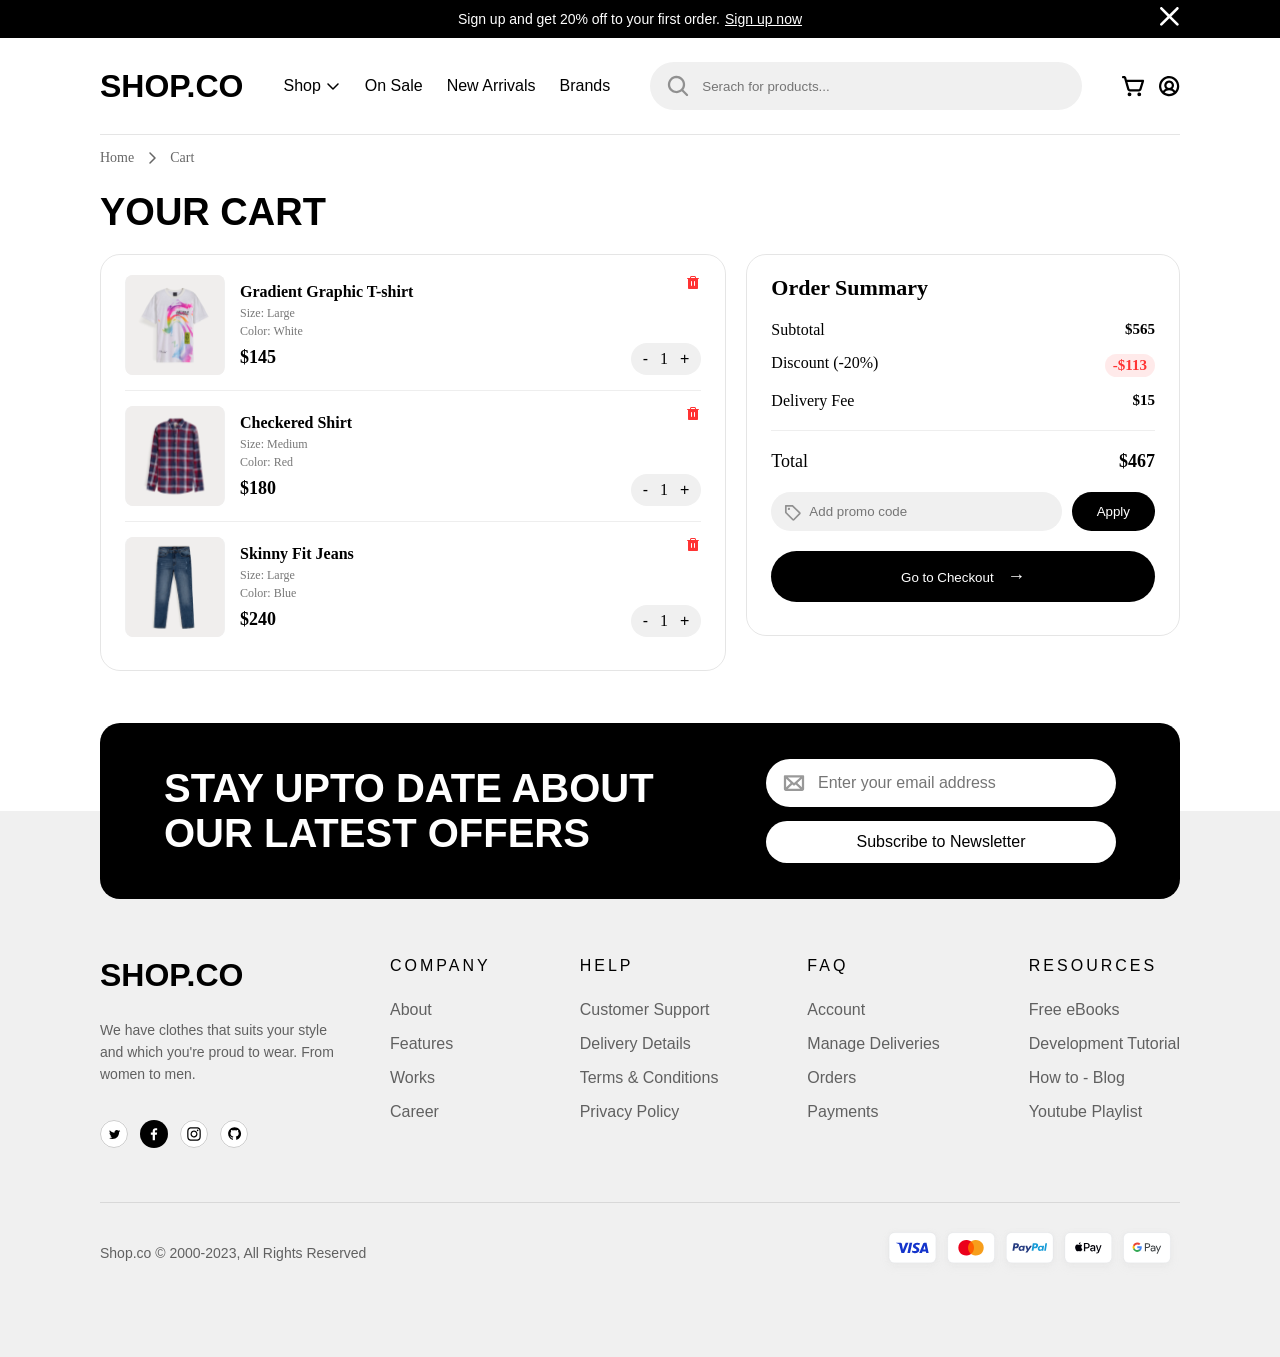
==== commit 4c3a6d04: "add: connected link in between pages" ====
--- a/cart.html
+++ b/cart.html
@@ -43,7 +43,7 @@
         </div>
 
         <div class="integral-cf">
-            <p>SHOP.CO</p>
+            <a href="index.html" style="text-decoration:none;color:black;"><p>SHOP.CO</p></a>
         </div>
 
         <div class="satoshi">
--- a/style.css
+++ b/style.css
@@ -410,6 +410,23 @@
 
 .style-row:last-child {
     margin-bottom: 0;
+}
+
+.dress-style-btn {
+    text-align: center;
+    margin-top: 48px;
+    margin-bottom: 16px;
+}
+
+.explore-btn {
+    display: inline-block;
+    background: black;
+    color: white;
+    text-decoration: none;
+    border-radius: 62px;
+    padding: 16px 54px;
+    font-size: 16px;
+    font-weight: 500;
 }
 
 .style-card {
@@ -875,6 +892,11 @@
     font-size: 16px;
     font-weight: 500;
     cursor: pointer;
+    text-align: center;
+    text-decoration: none;
+    display: inline-flex;
+    justify-content: center;
+    align-items: center;
 }
 
 /* Detail Tabs */
@@ -1258,8 +1280,13 @@
     font-size: 15px;
 }
 
-.discount {
-    color: red;
+.summary-row .discount {
+    color: #FF3333;
+    background: #FF33331A;
+    padding: 3px 8px;
+    border-radius: 62px;
+    font-size: 15px;
+    font-weight: 700;
 }
 
 .order-summary hr {
@@ -2112,6 +2139,15 @@
         left: 24px;
     }
 
+    .dress-style-btn {
+        margin-top: 24px;
+    }
+
+    .explore-btn {
+        padding: 14px 40px;
+        font-size: 14px;
+    }
+
     /* Happy Customers Mobile */
     .happy-customers {
         padding-inline: 16px;
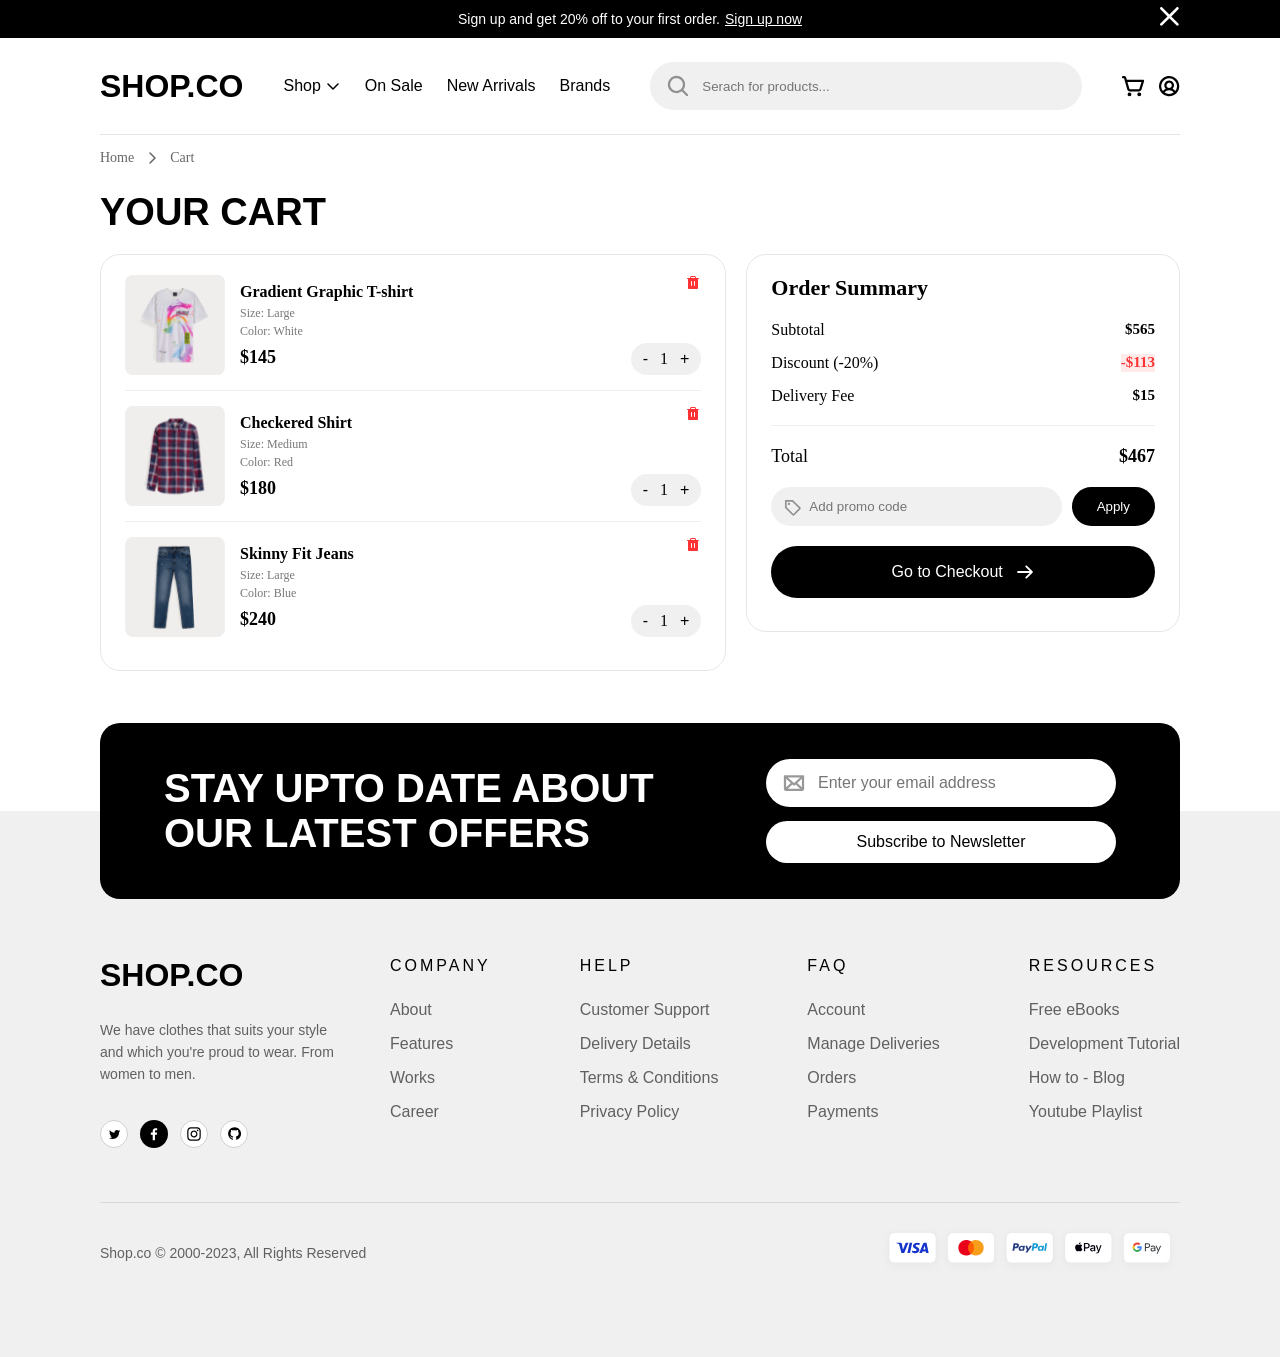
==== commit 168cc479: "fix: banner line overlay problem fiexd" ====
--- a/cart.html
+++ b/cart.html
@@ -195,7 +195,7 @@
                 <div class="promo">
 
                     <div>
-                        <img src="Icons/price-tag.svg" alt="">
+                        <img src="Icons/price-tag.svg" alt=""> 
                         <input type="text" placeholder="Add promo code">
                     </div>
 
@@ -204,7 +204,7 @@
                 </div>
 
                 <button class="checkout">
-                    Go to Checkout <span>→</span>
+                    Go to Checkout <span><img src="Icons/arrow-left.svg" alt=""></span>
                 </button>
 
             </div>
--- a/style.css
+++ b/style.css
@@ -258,6 +258,9 @@
     padding-inline: 100px;
     flex-wrap: wrap;
     gap: 20px;
+    margin-top: -1px;
+    position: relative;
+    z-index: 1;
 }
 
 
@@ -294,16 +297,37 @@
     width: 100%;
 }
 
+.product-image {
+    width: 100%;
+    aspect-ratio: 295 / 298;
+    overflow: hidden;
+    border-radius: 20px;
+    background-color: #F0EEED;
+}
+
 .product-image a {
     display: block;
+    width: 100%;
+    height: 100%;
+    overflow: hidden;
+    border-radius: 20px;
 }
 
 .product-image img {
     width: 100%;
+    height: 100%;
     aspect-ratio: 295 / 298;
     object-fit: cover;
     display: block;
     border-radius: 20px;
+    transition: transform 0.4s ease;
+}
+
+.product-new:hover .product-image img,
+.product-card:hover .product-image img,
+.product-image:hover img,
+.product-image a:hover img {
+    transform: scale(1.08);
 }
 
 .product-name {
@@ -348,10 +372,11 @@
 .discount {
     font-size: 12px;
     font-weight: 500;
-    color: #FF3333;
-    background: #FF33331A;
+    color: #FF3333 !important;
+    background: #FF33331A !important;
     padding: 3px 8px;
     border-radius: 62px;
+    display: inline-block;
 }
 
 .new-arrivals>div,
@@ -770,13 +795,18 @@
     color: #0000004D;
 }
 
+.product-info .product-price .discount-badge,
+.product-price .discount-badge,
 .discount-badge {
     font-size: 14px;
     font-weight: 500;
-    color: #FF3333;
-    background: #FF33331A;
+    color: #FF3333 !important;
+    background: #FF33331A !important;
+    background-color: #FF33331A !important;
     padding: 4px 12px;
     border-radius: 62px;
+    display: inline-block;
+    line-height: normal;
 }
 
 .product-desc {
@@ -1081,12 +1111,24 @@
     width: 100%;
 }
 
+.product-card {
+    display: flex;
+    flex-direction: column;
+}
+
 .product-thumb {
     width: 100%;
+    height: 100%;
     aspect-ratio: 295 / 298;
     object-fit: cover;
     display: block;
     border-radius: 20px;
+    transition: transform 0.4s ease;
+}
+
+.product-card:hover .product-image img,
+.product-card:hover .product-thumb {
+    transform: scale(1.08);
 }
 
 .product-title {
@@ -1125,12 +1167,15 @@
 }
 
 .discount-badge {
-    background-color: #FF33331A;
-    color: #FF3333;
+    background-color: #FF33331A !important;
+    background: #FF33331A !important;
+    color: #FF3333 !important;
     font-size: 12px;
     font-weight: 500;
     padding: 3px 14px;
     border-radius: 62px;
+    display: inline-block;
+    line-height: normal;
 }
 
 
@@ -1282,9 +1327,9 @@
 
 .summary-row .discount {
     color: #FF3333;
-    background: #FF33331A;
-    padding: 3px 8px;
-    border-radius: 62px;
+    background: none;
+    padding: 0;
+    border-radius: 0;
     font-size: 15px;
     font-weight: 700;
 }
@@ -1350,15 +1395,28 @@
     background: black;
     color: white;
     border: none;
-    border-radius: 30px;
-    padding: 15px;
+    border-radius: 62px;
+    padding: 16px;
     margin-top: 20px;
     cursor: pointer;
+    display: flex;
+    align-items: center;
+    justify-content: center;
+    gap: 12px;
+    font-size: 16px;
+    font-weight: 500;
 }
 
 .checkout span {
-    margin-left: 10px;
-    font-size: 18px;
+    display: flex;
+    align-items: center;
+}
+
+.checkout img {
+    filter: brightness(0) invert(1);
+    width: 20px;
+    height: 20px;
+    display: block;
 }
 
 
@@ -1430,6 +1488,21 @@
 }
 
 /* Sidebar Filters */
+.filter-backdrop {
+    display: none;
+    position: fixed;
+    top: 0;
+    left: 0;
+    width: 100%;
+    height: 100%;
+    background: #00000066;
+    z-index: 999;
+}
+
+.close-filter-btn {
+    display: none;
+}
+
 .filters-sidebar {
     width: 295px;
     flex-shrink: 0;
@@ -1490,7 +1563,15 @@
     transform: rotate(180deg);
 }
 
-/* Price Slider */
+
+
+
+
+
+
+
+
+/* Price Slider -------problem not fixed*/
 .price-slider {
     padding: 6px 0;
 }
@@ -1554,6 +1635,22 @@
     color: black;
 }
 
+
+
+
+
+
+
+
+
+
+
+
+
+
+
+
+
 /* Colors Palette */
 .color-palette {
     display: grid;
@@ -1768,8 +1865,8 @@
 }
 
 
-/* Large screens (1600px - 1980px)*/
-@media (min-width: 1600px) {
+/* Extra Extra Large Screens (≥1400px) */
+@media (min-width: 1400px) {
     .banner-text h1 {
         font-size: 78px;
         line-height: 1.05;
@@ -1807,9 +1904,603 @@
 
 
 
-/* Responsive */
-
-@media (max-width: 768px) {
+/* Tablet & Medium Screens (≥768px to <1200px) */
+
+@media (min-width: 768px) and (max-width: 1199px) {
+
+    .nav-bar,
+    .banner,
+    .ribon,
+    .new-arrivals,
+    .top-selling,
+    .dress-style,
+    .happy-customers,
+    .footer,
+    .detail-view,
+    .related-products,
+    .cart,
+    .category-page {
+        padding-inline: 32px;
+    }
+
+    /*Navbar*/
+    .nav-bar {
+        padding-block: 18px;
+        gap: 20px;
+    }
+
+    .nav-bar div:nth-of-type(2) p {
+        font-size: 26px;
+    }
+
+    .nav-bar ul {
+        gap: 16px;
+        font-size: 14px;
+    }
+
+    .search-bar {
+        max-width: 280px;
+    }
+
+    .search-bar img {
+        padding: 10px 12px;
+    }
+
+    .search-bar input {
+        font-size: 14px;
+    }
+
+    /*Banner*/
+    .banner {
+        display: flex;
+        position: relative;
+        background-color: #F2F0F1;
+        background-image: url(Icons/banner-mobile.svg);
+        background-size: auto 100%;
+        background-position: right bottom;
+        background-repeat: no-repeat;
+        min-height: 500px;
+        overflow: hidden;
+        align-items: center;
+        padding-left: 36px;
+        padding-right: 0;
+    }
+
+    .banner > div:first-child {
+        width: 48%;
+        max-width: 360px;
+        z-index: 2;
+        position: relative;
+    }
+
+    .banner-text h1 {
+        font-size: 32px;
+        line-height: 35px;
+        margin-top: 28px;
+    }
+
+    .banner-text p {
+        font-size: 12px;
+        line-height: 17px;
+        max-width: 320px;
+        margin-top: 12px;
+        color: #00000099;
+    }
+
+    .banner button {
+        width: 155px;
+        height: 44px;
+        font-size: 13px;
+        margin-top: 18px;
+        margin-bottom: 24px;
+    }
+
+    .banner-counter ul {
+        display: flex;
+        align-items: center;
+        gap: 12px;
+        margin-bottom: 28px;
+        list-style: none;
+        padding: 0;
+    }
+
+    .banner-counter li h1 {
+        font-size: 22px;
+        line-height: 1.1;
+    }
+
+    .banner-counter li p {
+        font-size: 11px;
+        line-height: 14px;
+        color: #00000099;
+        margin: 0;
+    }
+
+    .banner-counter li:nth-child(2) img,
+    .banner-counter li:nth-child(4) img {
+        height: 32px;
+    }
+
+    .starOne {
+        left: auto;
+        right: 47%;
+        top: 44%;
+        width: 32px;
+        height: 32px;
+    }
+
+    .starTwo {
+        left: auto;
+        right: 20px;
+        top: 10%;
+        width: 56px;
+        height: 56px;
+    }
+
+    /*Brands Ribbon*/
+    .ribon {
+        padding-block: 28px;
+        min-height: 80px;
+        gap: 24px 44px;
+        flex-wrap: wrap;
+        justify-content: center;
+    }
+
+    .ribon img {
+        height: 24px;
+        width: auto;
+    }
+
+    /* New Arrivals & Top Selling*/
+    .new-arrivals h2,
+    .top-selling h2 {
+        font-size: 38px;
+        padding-top: 48px;
+        padding-bottom: 36px;
+    }
+
+    .product-grid {
+        grid-template-columns: repeat(4, 1fr);
+        gap: 16px;
+    }
+
+    .product-name {
+        font-size: 14px;
+    }
+
+    .product-price {
+        font-size: 18px;
+    }
+
+    .view-all-btn {
+        padding: 14px 50px;
+        font-size: 15px;
+    }
+
+    /*Browse by Dress Style*/
+    .dress-style {
+        margin-bottom: 60px;
+    }
+
+    .dress-style-box {
+        padding: 48px 36px;
+        border-radius: 28px;
+    }
+
+    .dress-style-box h2 {
+        font-size: 38px;
+        margin-bottom: 40px;
+    }
+
+    .style-row {
+        gap: 16px;
+        margin-bottom: 16px;
+    }
+
+    .style-card {
+        height: 220px;
+        border-radius: 18px;
+    }
+
+    .style-card h3 {
+        font-size: 28px;
+        top: 20px;
+        left: 24px;
+    }
+
+    .dress-style-btn {
+        margin-top: 32px;
+    }
+
+    .explore-btn {
+        padding: 14px 44px;
+        font-size: 15px;
+    }
+
+    /* Customer Testimonials  */
+    .happy-customers {
+        margin-bottom: 60px;
+    }
+
+    .customers-header h2 {
+        font-size: 38px;
+    }
+
+    .customers-grid {
+        grid-template-columns: repeat(3, 1fr);
+        gap: 16px;
+    }
+
+    .customers-grid .review-card {
+        padding: 20px;
+    }
+
+    .review-card p {
+        font-size: 13px;
+        line-height: 18px;
+    }
+
+    /* Footer & Newsletter */
+    .footer {
+        padding-bottom: 40px;
+        margin-top: 180px;
+    }
+
+    .newsletter {
+        padding: 30px 36px;
+        gap: 24px;
+        transform: translateY(-45%);
+    }
+
+    .newsletter h2 {
+        font-size: 30px;
+        line-height: 36px;
+        max-width: 360px;
+    }
+
+    .newsletter form {
+        width: 310px;
+    }
+
+    .footer-main {
+        gap: 36px;
+    }
+
+    .footer-brand {
+        max-width: 220px;
+    }
+
+    .footer-links {
+        gap: 32px;
+        justify-content: space-between;
+        width: 100%;
+    }
+
+    .footer-column h4 {
+        font-size: 14px;
+        margin-bottom: 16px;
+    }
+
+    .footer-column ul {
+        gap: 12px;
+    }
+
+    .footer-column ul li a {
+        font-size: 13px;
+    }
+
+    /*Category Page*/
+    .category-page {
+        padding-inline: 24px;
+        margin-bottom: 70px;
+    }
+
+    .category-layout {
+        display: flex;
+        gap: 18px;
+        align-items: flex-start;
+    }
+
+    .category-content {
+        flex: 1;
+        min-width: 0;
+    }
+
+    .filters-sidebar {
+        width: 240px;
+        flex-shrink: 0;
+        padding: 18px 14px;
+        box-sizing: border-box;
+    }
+
+    .filters-header h3 {
+        font-size: 18px;
+    }
+
+    .filter-box .filter-head h4 {
+        font-size: 17px;
+    }
+
+    .filter-list li {
+        font-size: 14px;
+        padding: 6px 0;
+    }
+
+    .color-palette {
+        display: grid;
+        grid-template-columns: repeat(5, 1fr);
+        gap: 8px;
+        justify-items: center;
+    }
+
+    .color-option {
+        width: 30px;
+        height: 30px;
+    }
+
+    .color-option img {
+        width: 14px;
+        height: 14px;
+    }
+
+    .size-group {
+        display: flex;
+        flex-wrap: wrap;
+        gap: 6px;
+    }
+
+    .size-pill {
+        padding: 7px 12px;
+        font-size: 12px;
+    }
+
+    .apply-filter-btn {
+        padding: 13px;
+        font-size: 13px;
+        margin-top: 16px;
+    }
+
+    .category-title-wrap {
+        gap: 8px;
+    }
+
+    .category-title-wrap h2 {
+        font-size: 24px;
+    }
+
+    .showing-count {
+        font-size: 13px;
+    }
+
+    .category-sort {
+        font-size: 13px;
+        gap: 4px;
+    }
+
+    .category-grid {
+        display: grid;
+        grid-template-columns: repeat(2, 1fr);
+        gap: 16px;
+    }
+
+    .category-grid .product-title {
+        font-size: 15px;
+    }
+
+    .category-grid .product-price {
+        font-size: 18px;
+    }
+
+    .pagination {
+        margin-top: 24px;
+        margin-bottom: 30px;
+    }
+
+    .pagination-btn {
+        padding: 6px 12px;
+        font-size: 12px;
+    }
+
+    .page-num {
+        width: 32px;
+        height: 32px;
+        font-size: 12px;
+    }
+
+    /* Detail Page */
+    .detail-view {
+        margin-bottom: 50px;
+    }
+
+    .product-detail {
+        gap: 24px;
+        margin-bottom: 50px;
+    }
+
+    .product-gallery {
+        height: 430px;
+        gap: 12px;
+    }
+
+    .gallery-thumbs {
+        width: 115px;
+        gap: 12px;
+    }
+
+    .gallery-thumbs img {
+        height: 135px;
+        border-radius: 16px;
+    }
+
+    .gallery-main {
+        border-radius: 16px;
+    }
+
+    .product-info h1 {
+        font-size: 30px;
+        line-height: 1.15;
+    }
+
+    .product-info .product-price {
+        font-size: 26px;
+    }
+
+    .product-desc {
+        font-size: 14px;
+        line-height: 20px;
+    }
+
+    .product-actions .quantity-selector {
+        width: 130px;
+        padding: 12px 16px;
+    }
+
+    .add-to-cart-btn {
+        padding: 14px 20px;
+        font-size: 15px;
+    }
+
+    .tab-item {
+        font-size: 16px;
+        padding: 16px 0;
+    }
+
+    .reviews-grid {
+        grid-template-columns: repeat(2, 1fr);
+        gap: 16px;
+    }
+
+    .related-products {
+        margin-bottom: 60px;
+    }
+
+    .section-title {
+        font-size: 38px;
+        margin: 48px 0 36px;
+    }
+
+    .related-products .product-grid {
+        grid-template-columns: repeat(4, 1fr);
+        gap: 16px;
+    }
+
+    /* Cart Page */
+    .cart {
+        padding-top: 20px;
+        padding-bottom: 60px;
+    }
+
+    .cart h1 {
+        font-size: 32px;
+        margin-bottom: 18px;
+    }
+
+    .cart-content {
+        grid-template-columns: 1.25fr 0.85fr;
+        gap: 16px;
+    }
+
+    .cart-items,
+    .order-summary {
+        padding: 18px;
+    }
+
+    .product-img {
+        width: 90px;
+        height: 90px;
+    }
+
+    .item-info h4 {
+        font-size: 15px;
+    }
+}
+
+
+/* Medium Screens / Portrait Tablet (≥ 768px to <992px) */
+
+@media (min-width: 768px) and (max-width: 991px) {
+    .customers-grid {
+        grid-template-columns: repeat(2, 1fr);
+    }
+
+    .customers-grid .review-card:nth-child(3) {
+        display: none;
+    }
+
+    .cart-content {
+        grid-template-columns: 1fr;
+    }
+
+    .footer {
+        margin-top: 220px;
+    }
+
+    .newsletter {
+        flex-direction: column;
+        align-items: flex-start;
+        gap: 20px;
+        padding: 30px 28px;
+        transform: translateY(-40%);
+    }
+
+    .newsletter h2 {
+        font-size: 28px;
+        line-height: 32px;
+        max-width: 100%;
+    }
+
+    .newsletter form {
+        width: 100%;
+    }
+
+    .footer-main {
+        flex-direction: column;
+    }
+
+    .footer-brand {
+        max-width: 100%;
+    }
+}
+
+/* Large Screens / Landscape Tablet & Small Desktop (≥ 992px to <1200px) */
+@media (min-width: 992px) and (max-width: 1199px) {
+    .banner {
+        padding-left: 48px;
+        background-image: url(Icons/banner-mobile.svg);
+        background-size: auto 100%;
+        background-position: right bottom;
+        min-height: 540px;
+    }
+
+    .banner > div:first-child {
+        width: 50%;
+        max-width: 420px;
+    }
+
+    .banner-text h1 {
+        font-size: 38px;
+        line-height: 40px;
+    }
+
+    .banner-text p {
+        font-size: 13px;
+        line-height: 18px;
+        max-width: 350px;
+    }
+
+    .banner-counter li h1 {
+        font-size: 26px;
+    }
+
+    .starOne {
+        right: 46%;
+    }
+}
+
+
+
+/* Mobile Screens (<768px) */
+@media (max-width: 767px) {
 
     /* Offerbar*/
     .offer-bar {
@@ -1819,7 +2510,7 @@
     }
 
     .offer-space,
-    .offer-close {
+    .offer-close { 
         display: none;
     }
 
@@ -2396,6 +3087,58 @@
         display: none;
     }
 
+    .filters-sidebar.active {
+        display: block;
+        position: fixed;
+        left: 0;
+        bottom: 0;
+        width: 100%;
+        max-height: 85vh;
+        background: white;
+        z-index: 1000;
+        overflow-y: auto;
+        padding: 20px 20px 32px;
+        box-sizing: border-box;
+        border-radius: 20px 20px 0 0;
+        border: 1px solid #0000001A;
+        box-shadow: 0 -4px 30px #00000033;
+    }
+
+    .filter-backdrop.active {
+        display: block;
+    }
+
+    .desktop-filter-icon {
+        display: none;
+    }
+
+    .close-filter-btn {
+        display: flex;
+        align-items: center;
+        justify-content: center;
+        background: none;
+        border: none;
+        cursor: pointer;
+        padding: 4px;
+    }
+
+    .close-filter-btn img {
+        width: 24px;
+        height: 24px;
+        display: block;
+    }
+
+    .filters-sidebar.active .color-palette {
+        display: flex;
+        flex-wrap: wrap;
+        gap: 12px;
+    }
+
+    .filters-sidebar.active .color-option {
+        width: 37px;
+        height: 37px;
+    }
+
     .category-top {
         margin-bottom: 16px;
     }
@@ -2448,4 +3191,33 @@
         height: 32px;
         font-size: 12px;
     }
-}+}
+
+/* Extra Small Screens (<576px) */
+@media (max-width: 575px) {
+    .banner-text h1 {
+        font-size: 32px;
+        line-height: 32px;
+    }
+
+    .product-info h1 {
+        font-size: 22px;
+        line-height: 1.15;
+    }
+
+    .product-actions {
+        flex-direction: column;
+    }
+
+    .product-actions .quantity-selector {
+        width: 100%;
+    }
+
+    .add-to-cart-btn {
+        width: 100%;
+    }
+
+    .order-summary {
+        padding: 16px;
+    }
+}
